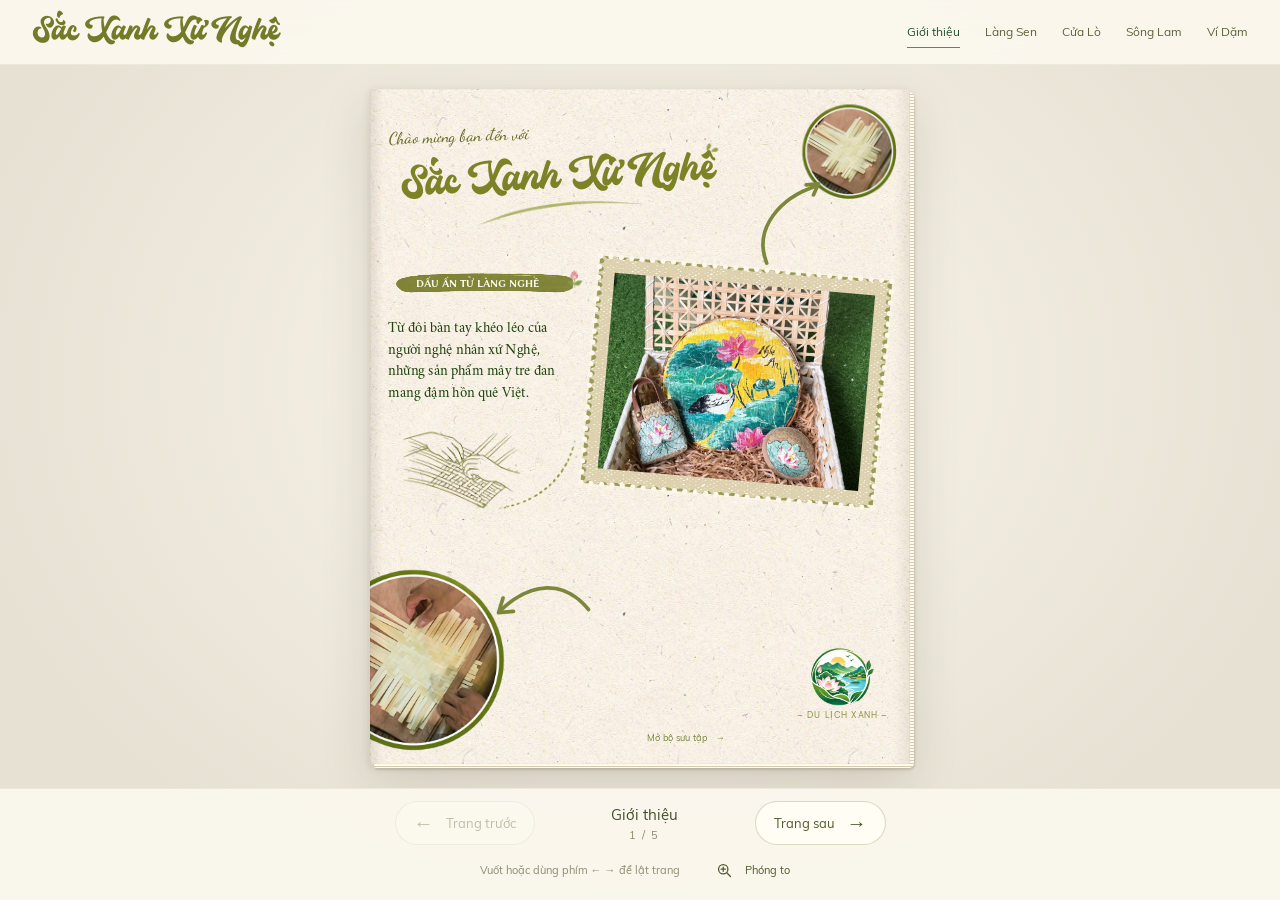
==== index.html @ bc850540 "first commit" ====
<!doctype html>
<html lang="vi">
<head>
  <meta charset="utf-8">
  <meta name="viewport" content="width=device-width, initial-scale=1">
  <meta name="description" content="Sắc Xanh Xứ Nghệ — từ đôi bàn tay người nghệ nhân, những món quà mây tre đan kể chuyện Làng Sen, Cửa Lò, Sông Lam và ví, giặm Nghệ Tĩnh.">
  <meta name="theme-color" content="#fff7e9">
  <title>Sắc Xanh Xứ Nghệ · Du lịch xanh</title>
  <link rel="preload" href="assets/fonts/capitaly-script-regular.woff2" as="font" type="font/woff2" crossorigin>
  <link rel="stylesheet" href="fonts.css">
  <link rel="stylesheet" href="styles.css">
  <link rel="stylesheet" href="book.css">
  <script src="script.js" defer></script>
</head>
<body id="dau-trang">
  <a class="skip-link" href="#noi-dung">Đến nội dung</a>
  <header class="site-header">
    <a class="brand" href="#gioi-thieu">Sắc Xanh Xứ Nghệ</a>
    <nav aria-label="Khám phá bộ sưu tập">
      <a href="#gioi-thieu">Giới thiệu</a>
      <a href="#lang-sen">Làng Sen</a>
      <a href="#cua-lo">Cửa Lò</a>
      <a href="#song-lam">Sông Lam</a>
      <a href="#vi-giam">Ví Dặm</a>
    </nav>
  </header>

  <main id="noi-dung" tabindex="-1" aria-label="Sổ tay Sắc Xanh Xứ Nghệ">
    <div class="book-stage" id="book-stage">
      <div class="book-shell">
        <div class="book-pages">
    <section class="chapter cover" id="gioi-thieu" aria-labelledby="tieu-de">
      <div class="cover-inner">
        <div class="cover-heading">
          <p class="welcome">Chào mừng bạn đến với</p>
          <h1 id="tieu-de">Sắc Xanh Xứ Nghệ<img class="title-leaves" src="assets/canva/MAHaEDpcleM.webp" alt="" aria-hidden="true" ></h1>
          <img class="title-underline" src="assets/canva/MAHaEOuDZXc.webp" alt="" aria-hidden="true" >
        </div>
        <img class="craft-circle craft-top" src="assets/canva/MAHaEHDceh4.webp" alt="Những nan tre được xếp đan thủ công"  >
        <svg class="curve-arrow arrow-top" viewBox="0 0 150 200" aria-hidden="true"><path d="M30 190C-5 114 55 45 128 17" fill="none" stroke="currentColor" stroke-width="8" stroke-linecap="round"/><path d="m107 15 27-4-10 25" fill="none" stroke="currentColor" stroke-width="8" stroke-linecap="round" stroke-linejoin="round"/></svg>
        <div class="cover-body">
          <div class="cover-copy">
            <h2 class="brush-title"><img class="" src="assets/canva/MAHaEA3vwfk.webp" alt="" aria-hidden="true" ><span>Dấu ấn từ làng nghề</span><img class="brush-lotus" src="assets/canva/MAHaEMy5ISM.webp" alt="" aria-hidden="true" ></h2>
            <p>Từ đôi bàn tay khéo léo của người nghệ nhân xứ Nghệ, những sản phẩm mây tre đan mang đậm hồn quê Việt.</p>
            <div class="weaving-drawing">
              <img class="weaving-hands" src="assets/canva/MAHaEOCz07c.webp" alt="" aria-hidden="true" >
              <img class="dotted-curve" src="assets/canva/MAHaEI7VfzY.webp" alt="" aria-hidden="true" >
            </div>
          </div>
          <figure class="cover-product">
            <div class="postage-frame"><img class="hero-photo" src="assets/canva/MAHaEPTW_1Y.webp" width="1600" height="1200" alt="Bộ quà mây tre đan vẽ hoa sen và chim trắng, gồm mẹt tre, túi và móc khóa" fetchpriority="high"></div>
          </figure>
        </div>
        <div class="green-signature"><img class="green-logo" src="assets/canva/MAHZ-qsa4E4.webp" alt="Biểu trưng du lịch xanh với núi, sông và hoa sen"  ><p>– DU LỊCH XANH –</p></div>
        <a class="scroll-cue" href="#lang-sen">Mở bộ sưu tập <span aria-hidden="true">→</span></a>
      </div>
      <img class="craft-circle craft-bottom" src="assets/canva/MAHaEHw48ig.webp" width="800" height="1099" alt="Bàn tay người thợ đang đan nan tre">
      <svg class="curve-arrow arrow-bottom" viewBox="0 0 200 90" aria-hidden="true"><path d="M190 58C142 5 80 10 25 68" fill="none" stroke="currentColor" stroke-width="7" stroke-linecap="round"/><path d="m28 45-7 28 28-4" fill="none" stroke="currentColor" stroke-width="7" stroke-linecap="round" stroke-linejoin="round"/></svg>
    </section>

    <section class="chapter lotus" id="lang-sen" aria-labelledby="lang-sen-title">
      <div class="lotus-inner" id="bo-suu-tap">
        <div class="lotus-paper">
          <header class="lotus-heading">
            <h2 id="lang-sen-title"><span>Làng Sen</span><span>Quê Bác</span></h2>
            <img class="uncle-ho" src="assets/canva/MAHaEYLS-w4.webp" alt="Chân dung Chủ tịch Hồ Chí Minh"  loading="lazy">
          </header>
          <div class="story-copy lotus-copy"><p>Làng Sen Kim Liên với những mái nhà giản dị, hàng tre xanh và ao sen hồng từ lâu đã trở thành hình ảnh thân thuộc của quê hương Nghệ An. Đây không chỉ là quê hương Chủ tịch Hồ Chí Minh mà còn là nơi lưu giữ những giá trị văn hóa và truyền thống tốt đẹp của người Việt.</p>
          <p>Lấy cảm hứng từ vẻ đẹp ấy, bộ sản phẩm Làng Sen Kim Liên thuộc bộ sưu tập “Sắc Xanh Xứ Nghệ” ra đời nhằm đưa hình ảnh quê hương đến gần hơn với du khách. Trên chiếc mẹt tre là khung cảnh ngôi nhà quê bên hồ sen, kết hợp cùng chiếc túi và móc khóa hình nón được trang trí đồng điệu, tạo nên bộ quà lưu niệm mang đậm dấu ấn văn hóa Việt Nam.</p>
          <p>Điểm đặc biệt của sản phẩm là sự kết hợp giữa hình ảnh Làng Sen và chất liệu mây tre đan truyền thống. Những vật liệu gần gũi với thiên nhiên được người thợ khéo léo tạo hình, vừa có giá trị thẩm mỹ, vừa có thể sử dụng hoặc trưng bày trong đời sống hằng ngày.</p>
          <p>Không chỉ là món quà lưu niệm, bộ sản phẩm còn góp phần quảng bá văn hóa địa phương, tôn vinh nghề thủ công truyền thống và khuyến khích du lịch gắn với thiên nhiên. Qua từng đường đan và hình ảnh hoa sen, “Sắc Xanh Xứ Nghệ” mong muốn gửi đến du khách một món quà giản dị nhưng ý nghĩa, giúp lưu giữ những ký ức đẹp về quê Bác và vùng đất Nghệ An thân thương.</p></div>
          <div class="lotus-garden">
            <img loading="lazy" decoding="async" class="lotus-stem" src="assets/canva/MAHYveLmNj0.webp" alt="" aria-hidden="true" >
            <img loading="lazy" decoding="async" class="lotus-grove" src="assets/canva/MAGCLH4V1mw.webp" alt="" aria-hidden="true" >
            <img loading="lazy" decoding="async" class="lotus-bloom" src="assets/canva/MAHYvYTMCqE.webp" alt="" aria-hidden="true" >
            <img class="lotus-product" src="assets/canva/MAHaEpzSka8.webp" alt="Bộ quà Làng Sen Kim Liên với mẹt tre, túi và móc khóa vẽ nhà Bác bên ao sen"  loading="lazy">
          </div>
        </div>
        <img loading="lazy" decoding="async" class="cloud cloud-left" src="assets/canva/MAF5i_Z4UOg.webp" alt="" aria-hidden="true" >
        <img loading="lazy" decoding="async" class="cloud cloud-right" src="assets/canva/MAF5i_Z4UOg.webp" alt="" aria-hidden="true" >
      </div>
    </section>

    <section class="chapter coast" id="cua-lo" aria-labelledby="cua-lo-title">
      <div class="coast-inner">
        <div class="coast-crown" aria-hidden="true">
          <img loading="lazy" decoding="async" class="lotus-hills" src="assets/canva/MAHaEOR0Dnc.webp" alt="" aria-hidden="true" >
          <img loading="lazy" decoding="async" class="coast-tray" src="assets/canva/MAHaEiXzqPc.webp" alt="" aria-hidden="true" >
        </div>
        <div class="coast-paper">
          <div class="coast-aside">
            <h2 id="cua-lo-title">Cửa Lò<br><span>Bến nhớ</span></h2>
            <img class="coast-product" src="assets/canva/MAHaELE6ARw.webp" width="1600" height="1200" alt="Bộ quà Biển Cửa Lò, mẹt tre vẽ biển xanh, thuyền và bờ cát" loading="lazy">
          </div>
          <div class="coast-divider" aria-hidden="true"><img loading="lazy" decoding="async" class="divider-lotus" src="assets/canva/MAHaEOgdceY.webp" alt="" aria-hidden="true" ></div>
          <div class="story-copy coast-copy"><p>Biển Cửa Lò với bãi cát dài, làn nước xanh và những con thuyền vươn khơi là hình ảnh đặc trưng của quê hương Nghệ An. Không chỉ là điểm đến nghỉ dưỡng, nơi đây còn gắn liền với cuộc sống bình dị của người dân miền biển.</p>
          <p>Lấy cảm hứng từ vẻ đẹp ấy, bộ sản phẩm Biển Cửa Lò thuộc bộ sưu tập “Sắc Xanh Xứ Nghệ” tái hiện khung cảnh biển xanh, bờ cát vàng, hàng dừa và những con thuyền nhỏ. Hình ảnh được thể hiện trên mẹt tre, túi mây tre đan và móc khóa hình nón, tạo nên bộ quà lưu niệm mang đậm dấu ấn vùng biển.</p>
          <p>Sản phẩm không chỉ gợi nhớ những kỷ niệm bên biển mà còn gửi gắm thông điệp bảo vệ môi trường, giữ gìn cảnh quan và hạn chế rác thải nhựa. Với chất liệu thủ công gần gũi thiên nhiên, bộ quà tặng mong muốn đưa vẻ đẹp Cửa Lò đến gần hơn với du khách, lưu giữ những ký ức đáng nhớ về biển quê hương.</p></div>
        </div>
        <img loading="lazy" decoding="async" class="coast-ribbon" src="assets/canva/MAHaEErtjIc.webp" alt="" aria-hidden="true" >
        <img loading="lazy" decoding="async" class="coast-lotus-outline" src="assets/canva/MAHaEE1nE3Q.webp" alt="" aria-hidden="true" >
      </div>
    </section>

    <section class="chapter river" id="song-lam" aria-labelledby="song-lam-title">
      <div class="river-inner">
        <div class="drum-pattern" aria-hidden="true"><img loading="lazy" decoding="async" class="" src="assets/canva/MAHYuHoZuBk.webp" alt="" aria-hidden="true" ><img loading="lazy" decoding="async" class="" src="assets/canva/MAHYuO34iAs.webp" alt="" aria-hidden="true" ></div>
        <img loading="lazy" decoding="async" class="bamboo bamboo-left" src="assets/canva/MAHYuIn7LFo.webp" alt="" aria-hidden="true" >
        <img loading="lazy" decoding="async" class="bamboo bamboo-right" src="assets/canva/MAHYuMUtFYo.webp" alt="" aria-hidden="true" >
        <div class="river-content">
          <h2 id="song-lam-title">Dấu ấn Sông Lam</h2>
          <div class="story-copy river-copy"><p>Sông Lam từ lâu đã gắn bó với đời sống người dân xứ Nghệ, bồi đắp phù sa cho ruộng đồng và lưu giữ ký ức của nhiều thế hệ. Dòng sông không chỉ là cảnh quan quen thuộc mà còn tượng trưng cho tình yêu quê hương và những kỷ niệm bình dị.</p>
          <p>Từ cảm hứng ấy, bộ sản phẩm Sông Lam Nghệ An thuộc bộ sưu tập “Sắc Xanh Xứ Nghệ” tái hiện dòng sông giữa núi đồi, ánh hoàng hôn và những con thuyền nhỏ. Hình ảnh được thể hiện trên mẹt tre, túi mây tre đan và móc khóa hình nón, tạo nên bộ quà lưu niệm mang nét đẹp yên bình của quê hương.</p>
          <p>Chất liệu tre và mây được sử dụng trong bộ sản phẩm có nguồn gốc từ làng nghề mây tre đan xã Nghi Thái. Dưới bàn tay người thợ, những nguyên liệu tự nhiên được xử lý, uốn, đan và hoàn thiện thành các sản phẩm mang tính ứng dụng cao. Nghề đan lát tại Nghi Thái không chỉ tạo ra những vật dụng gần gũi mà còn lưu giữ kỹ năng thủ công, nếp sống và giá trị văn hóa của làng quê Nghệ An.</p>
          <p>So với các sản phẩm lưu niệm làm từ nhựa hoặc vật liệu khó phân hủy, mây tre đan có độ bền sử dụng tốt, có thể dùng để đựng đồ, trang trí hoặc làm vật dụng hằng ngày. Qua đó, món quà không chỉ mang giá trị kỷ niệm mà còn khuyến khích việc lựa chọn sản phẩm tự nhiên, sử dụng lâu dài và góp phần hỗ trợ nghề thủ công địa phương.</p>
          <p>Sản phẩm kết hợp chất liệu thủ công truyền thống của Nghi Thái với hình ảnh Sông Lam, giúp du khách lưu giữ những kỷ niệm về Nghệ An theo cách gần gũi và ý nghĩa hơn. Qua đó, “Sắc Xanh Xứ Nghệ” mong muốn lan tỏa tình yêu quê hương, sự trân trọng văn hóa và ý thức gìn giữ cảnh quan thiên nhiên.</p></div>
        </div>
        <div class="river-landscape">
          <img loading="lazy" decoding="async" class="river-scene" src="assets/canva/MAHaEt-h7qM.webp" alt="" aria-hidden="true" >
          <img loading="lazy" decoding="async" class="river-ribbon" src="assets/canva/MAHaEqA81xA.webp" alt="" aria-hidden="true" >
          <img loading="lazy" decoding="async" class="river-lotus-left" src="assets/canva/MAHaEnb2Y_Y.webp" alt="" aria-hidden="true" >
          <img loading="lazy" decoding="async" class="river-lotus-right" src="assets/canva/MAHaEjECM3A.webp" alt="" aria-hidden="true" >
          <img class="river-product" src="assets/canva/MAHaEidQmgQ.webp" alt="Bộ quà Sông Lam với cảnh núi đồi, hoàng hôn và thuyền trên sông"  loading="lazy">
        </div>
      </div>
    </section>

    <section class="chapter folk" id="vi-giam" aria-labelledby="vi-giam-title">
      <div class="folk-inner">
        <img loading="lazy" decoding="async" class="blossom blossom-top" src="assets/canva/MAHaEhp98PA.webp" alt="" aria-hidden="true" >
        <article class="folk-paper">
          <header class="folk-heading">
            <img class="folk-product" src="assets/canva/MAHaEg9PXoU.webp" alt="Bộ quà Ví Dặm xứ Nghệ minh họa đôi trai gái trong trang phục truyền thống"  loading="lazy">
            <h2 id="vi-giam-title">Ví Dặm<br>Tình ca</h2>
            <img loading="lazy" decoding="async" class="music-notes" src="assets/canva/MAEudmx1zPk.webp" alt="" aria-hidden="true" >
          </header>
          <div class="story-copy folk-copy"><p>Dân ca ví, giặm từ lâu đã trở thành một phần không thể thiếu trong đời sống văn hóa của người dân Nghệ An và Hà Tĩnh. Những câu hát mộc mạc chứa đựng tình yêu quê hương, tình cảm gia đình và tâm hồn chân thành của con người xứ Nghệ. Năm 2014, dân ca ví, giặm Nghệ Tĩnh được UNESCO ghi danh là Di sản văn hóa phi vật thể đại diện của nhân loại.</p>
          <p>Lấy cảm hứng từ di sản ấy, bộ sản phẩm Ví, giặm Nghệ Tĩnh thuộc bộ sưu tập “Sắc Xanh Xứ Nghệ” khắc họa hình ảnh đôi trai gái trong trang phục truyền thống, kết hợp cùng nốt nhạc và khung cảnh quê hương trên mẹt tre, túi mây tre đan và móc khóa hình nón.</p>
          <p>Các sản phẩm được làm từ tre và mây tự nhiên có nguồn gốc từ làng nghề mây tre đan xã Nghi Thái. Tại làng nghề, người thợ sử dụng những kỹ thuật truyền thống để chẻ, vót, phơi, uốn và đan nguyên liệu thành các sản phẩm thủ công. Mỗi sản phẩm là kết quả của sự khéo léo, kiên trì và kinh nghiệm được gìn giữ qua thời gian.</p>
          <p>Việc kết hợp hình ảnh dân ca ví, giặm với sản phẩm mây tre đan Nghi Thái tạo nên sự gặp gỡ giữa hai giá trị văn hóa của Nghệ An: di sản nghệ thuật dân gian và nghề thủ công truyền thống. Nếu lời ca được lưu truyền qua giọng hát, thì kỹ nghệ đan lát được tiếp nối qua đôi bàn tay người thợ.</p>
          <p>Sản phẩm là sự kết hợp giữa giá trị văn hóa và nghề thủ công truyền thống, góp phần đưa dân ca ví, giặm đến gần hơn với du khách, đặc biệt là thế hệ trẻ. Qua từng đường đan và hình ảnh, “Sắc Xanh Xứ Nghệ” mong muốn lưu giữ lời ca quê hương, khơi gợi niềm tự hào văn hóa và lan tỏa những giá trị di sản qua những món quà giản dị, thân thiện với môi trường.</p></div>
          <div class="music-staff" aria-hidden="true"><img loading="lazy" decoding="async" src="assets/canva/MAEBYEU7kVw.webp" alt=""></div>
        </article>
        <img loading="lazy" decoding="async" class="blossom blossom-bottom" src="assets/canva/MAHaEomOD2Q.webp" alt="" aria-hidden="true" >
      </div>
      <footer class="site-footer"><a href="#gioi-thieu">Sắc Xanh Xứ Nghệ</a><a href="#dau-trang">Về đầu trang ↑</a></footer>
    </section>
        </div>
      </div>
    </div>
  </main>
  <footer class="book-toolbar" hidden>
    <div class="book-pagination">
      <button class="turn-button" id="previous-page" type="button" aria-label="Trang trước"><span aria-hidden="true">←</span><span class="button-label">Trang trước</span></button>
      <div class="page-status" role="status" aria-live="polite" aria-atomic="true"><span id="page-title">Giới thiệu</span><span id="page-number">1 / 5</span></div>
      <button class="turn-button" id="next-page" type="button" aria-label="Trang sau"><span class="button-label">Trang sau</span><span aria-hidden="true">→</span></button>
    </div>
    <div class="book-tools">
      <span class="turn-hint">Vuốt hoặc dùng phím ← → để lật trang</span>
      <button class="zoom-button" id="zoom-page" type="button" aria-pressed="false"><svg width="17" height="17" viewBox="0 0 20 20" fill="none" aria-hidden="true"><circle cx="8.5" cy="8.5" r="5.5" stroke="currentColor" stroke-width="1.5"/><path d="m13 13 4 4M6 8.5h5M8.5 6v5" stroke="currentColor" stroke-width="1.5" stroke-linecap="round"/></svg><span>Phóng to</span></button>
    </div>
  </footer>
</body>
</html>
---- fonts.css ----
@font-face{font-family:"Capitaly Script";src:url("assets/fonts/capitaly-script-regular.woff2");font-style:normal;font-weight:400;font-display:swap;}
@font-face{font-family:"Dancing Script";src:url("assets/fonts/dancing-script-regular.woff2");font-style:normal;font-weight:400;font-display:swap;}
@font-face{font-family:"Crimson Roman";src:url("assets/fonts/crimson-roman-regular.woff2");font-style:normal;font-weight:400;font-display:swap;}
@font-face{font-family:"Linux Biolinum";src:url("assets/fonts/linux-biolinum-regular.woff2");font-style:normal;font-weight:400;font-display:swap;}
@font-face{font-family:"Linux Biolinum";src:url("assets/fonts/linux-biolinum-bold.woff2");font-style:normal;font-weight:700;font-display:swap;}
@font-face{font-family:"TAN Astoria";src:url("assets/fonts/tan-astoria-regular.woff2");font-style:normal;font-weight:400;font-display:swap;}
@font-face{font-family:"Muli";src:url("assets/fonts/muli-regular.woff2");font-style:normal;font-weight:400;font-display:swap;}
@font-face{font-family:"TT Ramillas";src:url("assets/fonts/tt-ramillas-regular.woff2");font-style:normal;font-weight:400;font-display:swap;}
@font-face{font-family:"Lato";src:url("assets/fonts/lato-regular.woff2");font-style:normal;font-weight:400;font-display:swap;}
@font-face{font-family:"Aloevera";src:url("assets/fonts/1ftv-aloevera-regular.ttf");font-style:normal;font-weight:400;font-display:swap;}
@font-face{font-family:"Keong";src:url("assets/fonts/1ftv-keong-italics.ttf");font-style:normal;font-weight:400;font-display:swap;}
@font-face{font-family:"DM Sans";src:url("assets/fonts/dm-sans-regular.woff2");font-style:normal;font-weight:400;font-display:swap;}
---- styles.css ----
:root {
  --cream: #fff7e9;
  --olive: #7c8327;
  --ink: #2e4467;
  color-scheme: light;
  color: var(--ink);
  background: var(--cream);
  font-family: "Muli", Arial, sans-serif;
  font-synthesis: none;
}
*, *::before, *::after { box-sizing: border-box; }
body, h1, h2, p, figure { margin: 0; }
img { display: block; max-width: 100%; height: auto; }
a { color: inherit; text-underline-offset: 5px; }
a:focus-visible { outline: 2px solid #8b642e; outline-offset: 6px; }
.skip-link { position: fixed; top: 10px; left: 10px; z-index: 100; padding: 12px 18px; background: white; transform: translateY(-200%); }
.skip-link:focus { transform: none; }
.site-header { position: sticky; top: 0; z-index: 20; display: flex; align-items: center; justify-content: space-between; gap: 30px; min-height: 66px; padding: 12px max(24px, calc((100% - 1120px) / 2)); background: #fff7e9e8; backdrop-filter: blur(12px); border-bottom: 1px solid #82844e20; }
.brand { font: 30px/1.2 "Capitaly Script", cursive; text-decoration: none; color: #737b28; white-space: nowrap; }
.site-header nav { display: flex; gap: 26px; }
.site-header nav a { padding: 8px 0; font-size: 13px; text-decoration: none; white-space: nowrap; color: #5a6138; border-bottom: 1px solid transparent; transition: border-color .2s, color .2s; }
.site-header nav a:hover, .site-header nav a[aria-current] { color: #244f30; border-bottom-color: #7c8327; }
.chapter { position: relative; isolation: isolate; overflow: hidden; scroll-margin-top: 64px; }
.story-copy { font-size: 17px; line-height: 1.65; letter-spacing: -.02em; }
.story-copy p + p { margin-top: 1.25em; }
.cover { background: #fff7e9 url("assets/canva/paper-texture.webp") center / 800px auto repeat; color: #1d410f; }
.cover-inner { position: relative; width: min(1120px, 100%); min-height: 1030px; padding: 65px 38px 100px; margin: auto; }
.cover-heading { position: relative; width: 76%; z-index: 2; }
.welcome { color: #63691c; font: 35px/1.4 "Dancing Script", cursive; transform: rotate(-2deg); }
h1 { position: relative; width: fit-content; margin: 18px 0 0 25px; color: #7c8327; font: 400 clamp(45px, 6.5vw, 79px)/1.3 "Capitaly Script", cursive; transform: rotate(-3deg); white-space: nowrap; }
.title-leaves { position: absolute; width: 40px; top: -12px; right: -20px; }
.title-underline { width: 355px; margin: -4px 0 0 180px; }
.craft-circle { position: absolute; z-index: 2; }
.craft-top { width: 200px; top: 28px; right: 25px; }
.curve-arrow { position: absolute; color: #7d873c; pointer-events: none; }
.arrow-top { top: 183px; right: 175px; width: 150px; height: 190px; z-index: 3; transform: rotate(3deg); }
.cover-body { position: relative; display: grid; grid-template-columns: 40% 60%; align-items: start; margin-top: 48px; }
.cover-copy { padding: 20px 35px 0 0; }
.brush-title { position: relative; display: grid; align-items: center; width: 100%; height: 60px; margin-bottom: 42px; }
.brush-title > img:first-child { position: absolute; inset: 0; width: 100%; height: 100%; }
.brush-title span { z-index: 1; text-align: center; padding-right: 12px; font: 700 22px/1.2 "Linux Biolinum", Georgia, serif; text-transform: uppercase; color: #fffdf1; white-space: nowrap; }
.brush-title .brush-lotus { position: absolute; width: 35px; right: -24px; top: -6px; }
.cover-copy > p { max-width: 31ch; font: 26px/1.4 "Crimson Roman", Georgia, serif; }
.weaving-drawing { position: relative; margin: 35px 15px 0; }
.weaving-hands { width: 260px; }
.dotted-curve { position: absolute; width: 165px; right: -25px; bottom: 0; }
.cover-product { padding: 18px 18px 0 0; }
.postage-frame { position: relative; width: 100%; padding: 33px; background: #979d57 url("assets/canva/MAEqhRuIdJ8.webp") center / 100% 100%; transform: rotate(5deg); }
.postage-frame::before { content: ""; position: absolute; inset: -5px; border: 11px dotted #fff7e9; pointer-events: none; }
.hero-photo { width: 100%; height: auto; object-fit: contain; }
/* This Canva cutout is already trimmed on the left; anchor that edge to the page. */
.craft-bottom { width: 225px; bottom: 5px; left: 0; }
.arrow-bottom { width: 220px; height: 100px; bottom: 215px; left: 170px; transform: rotate(3deg); }
.green-signature { position: relative; width: fit-content; margin: 48px 20px 0 auto; text-align: center; color: #8b9345; }
.green-logo { width: 130px; margin: auto; }
.green-signature p { margin-top: 9px; font: 18px/1.3 "DM Sans", sans-serif; letter-spacing: .12em; }
.scroll-cue { position: absolute; left: 50%; bottom: 30px; padding: 10px 15px; text-decoration: none; font-size: 24px; color: #798342; }

/* The original brown stamp, lotus illustrations and clouds share the landscape. */
.lotus { background: linear-gradient(#fff7e9 0, #ad813b 80px, #895015 170px, #895015 calc(100% - 100px), #e7d9b3 100%); padding-top: 90px; }
.lotus-inner { position: relative; width: min(1120px, 100%); margin: auto; padding: 10px 55px 120px; scroll-margin-top: 75px; }
.lotus-paper { position: relative; background: #fff8e7; padding: 45px 52px 0; }
.lotus-paper::before { content: ""; position: absolute; inset: -1px; pointer-events: none; background:
  radial-gradient(circle at 50% 0, #895015 11px, transparent 12px) 0 0 / 42px 24px repeat-x,
  radial-gradient(circle at 50% 100%, #895015 11px, transparent 12px) 0 100% / 42px 24px repeat-x,
  radial-gradient(circle at 0 50%, #895015 11px, transparent 12px) 0 0 / 24px 42px repeat-y,
  radial-gradient(circle at 100% 50%, #895015 11px, transparent 12px) 100% 0 / 24px 42px repeat-y; }
.lotus-heading { position: relative; display: flex; align-items: center; min-height: 245px; padding: 10px 0 25px; }
.lotus-heading h2 { width: 72%; color: #004653; font: 400 85px/1.08 "TAN Astoria", Georgia, serif; text-transform: uppercase; }
.lotus-heading h2 span { display: block; }
.lotus-heading h2 span:last-child { margin-left: 23%; }
.uncle-ho { position: absolute; right: -5px; top: -10px; height: 245px; width: auto; }
.lotus-copy { position: relative; z-index: 2; color: #2e4467; }
.lotus-garden { position: relative; min-height: 355px; margin-inline: -40px; }
.lotus-product { position: absolute; z-index: 2; width: 425px; right: -20px; bottom: 5px; }
.lotus-grove { position: absolute; z-index: 1; width: 330px; bottom: -40px; left: 5px; }
.lotus-stem { position: absolute; width: 120px; bottom: 15px; left: -22px; z-index: 2; }
.lotus-bloom { position: absolute; width: 225px; bottom: -25px; left: 280px; z-index: 3; }
.cloud { position: absolute; z-index: 4; bottom: -80px; width: 640px; pointer-events: none; }
.cloud-left { left: -80px; }.cloud-right { right: -170px; transform: scaleX(-1); bottom: -95px; }

/* Real water photograph and the original cream paper composition. */
.coast { background: #bde1e0 url("assets/canva/MAHaEPf7_WY.webp") center / cover; padding-top: 50px; }
.coast::before { content: ""; position: absolute; left: 0; right: 0; top: 0; height: 120px; z-index: -1; background: linear-gradient(#e7d9b3, transparent); }
.coast-inner { position: relative; width: min(1120px, 100%); margin: auto; padding: 0 32px 110px; }
.coast-crown { position: relative; height: 230px; z-index: 2; }
.lotus-hills { position: absolute; width: 670px; bottom: -35px; right: 0; }
.coast-tray { position: absolute; width: 340px; right: 35px; bottom: -65px; transform: rotate(-4deg); }
.coast-paper { position: relative; display: grid; grid-template-columns: 40% 24px 1fr; gap: 25px; padding: 95px 55px 80px; background: url("assets/canva/MAHaEKNGar4.webp") center / 100% 100% no-repeat; }
.coast-aside h2 { margin: 0 0 36px; color: #1d4a0d; font: 400 69px/1.2 "TT Ramillas", Georgia, serif; text-transform: uppercase; white-space: nowrap; }
.coast-aside h2 span { display: inline-block; margin-top: 16px; font-size: .88em; }
.coast-product { width: 100%; height: auto; object-fit: contain; }
.coast-divider { position: relative; width: 2px; background: #8da270; margin: 2px auto 10px; }
.divider-lotus { position: absolute; width: 52px; max-width: none; left: 50%; top: 37%; transform: translate(-50%,-50%); }
.coast-copy { color: #1d4a0d; font: 18px/1.5 "Lato", Arial, sans-serif; }
.coast-copy p + p { margin-top: 1.6em; }
.coast-ribbon { position: absolute; width: 65%; bottom: 4px; left: -40px; }
.coast-lotus-outline { position: absolute; width: 125px; bottom: -5px; right: 18%; }

/* Đông Sơn drum, Vietnamese display face and the original river scene. */
.river { padding-top: 90px; background: #fae7c6; }
.river::before { content: ""; position: absolute; z-index: 0; inset: 0 0 auto; height: 150px; background: linear-gradient(#c4e2db, #fae7c6); }
.river-inner { position: relative; isolation: isolate; width: min(1120px, 100%); margin: auto; padding: 48px 75px 0; }
.river-inner::before, .river-inner::after { content: ""; position: absolute; z-index: -1; inset: 18px 34px 28px; border: 3px solid #c1a66e6b; pointer-events: none; }
.river-inner::after { inset: 35px 51px 45px; border-width: 2px; }
.drum-pattern { position: absolute; z-index: -2; inset: -50px 0 0; display: flex; opacity: .22; overflow: hidden; }
.drum-pattern img { width: 50%; height: 100%; object-fit: cover; object-position: right center; }
.drum-pattern img:last-child { transform: scaleX(-1); }
.bamboo { position: absolute; z-index: -1; opacity: .75; width: 365px; pointer-events: none; }
.bamboo-left { left: -140px; top: -35px; }.bamboo-right { right: -170px; top: 42%; transform: rotate(180deg); }
.river-content h2 { margin: 0 0 32px; color: #b86124; font: 400 clamp(45px, 5.3vw, 72px)/1.35 "Aloevera", Georgia, serif; text-transform: uppercase; text-align: center; letter-spacing: -.075em; -webkit-text-stroke: 5px white; paint-order: stroke fill; }
.river-copy { color: #2e4467; }
.river-landscape { position: relative; min-height: 365px; margin: 18px -75px 0; }
.river-scene { position: absolute; width: 100%; bottom: 10px; right: -30px; }
.river-product { position: absolute; z-index: 3; width: 430px; bottom: 25px; left: 90px; }
.river-lotus-left { position: absolute; z-index: 2; width: 200px; left: -10px; bottom: 0; }
.river-lotus-right { position: absolute; z-index: 4; width: 320px; right: -20px; bottom: 0; }
.river-ribbon { position: absolute; width: 100%; bottom: 0; left: 0; z-index: 1; }

/* Original green texture, pink blossom branches, music and torn paper. */
.folk { background: #779a47 url("assets/canva/MADQtiq_w6Y.webp") center / cover; padding-top: 90px; }
.folk::before { content: ""; position: absolute; top: 0; left: 0; right: 0; height: 150px; z-index: -1; background: linear-gradient(#c4d2a0, transparent); }
.folk-inner { position: relative; width: min(1120px,100%); margin: auto; padding: 20px 90px 100px; }
.folk-paper { position: relative; padding: 40px 50px 75px; background: url("assets/canva/MAHXWMHXiTc.webp") center / 100% 100% no-repeat; }
.folk-heading { display: grid; grid-template-columns: 52% 48%; align-items: center; gap: 5px; position: relative; margin: 0 0 30px; padding-inline: 10px; }
.folk-product { position: relative; width: 100%; }
.folk-heading h2 { position: relative; color: #1d4a0d; font: 400 68px/1.2 "Keong", cursive; text-align: center; text-transform: uppercase; padding-top: 25px; }
.music-notes { position: absolute; width: 100px; top: -8px; right: -25px; }
.folk-copy { font-size: 16px; line-height: 1.65; color: #214c3d; }
.music-staff { position: relative; width: 470px; aspect-ratio: 3; overflow: hidden; margin: 30px 0 0 -65px; filter: invert(1); mix-blend-mode: multiply; }
.music-staff img { position: absolute; width: 300%; max-width: none; top: -100%; left: 0; }
.blossom { position: absolute; z-index: 3; pointer-events: none; }
.blossom-top { width: 320px; top: -15px; left: -25px; }
.blossom-bottom { width: 380px; bottom: 40px; right: -20px; transform: rotate(180deg); }
.site-footer { position: relative; display: flex; justify-content: space-between; align-items: center; gap: 24px; width: min(100% - 48px, 940px); margin: auto; padding: 0 0 30px; color: #fff8e4; }
.site-footer > a:first-child { font: 29px/1.3 "Capitaly Script", cursive; text-decoration: none; }
.site-footer > a:last-child { font-size: 12px; text-decoration: none; }
/* Responsive reading fallback; the fixed book canvas is styled in book.css. */
@media (max-width: 1050px) {
  body:not(.book-mode) .cover-inner { padding-inline: 30px; min-height: 900px; }
  body:not(.book-mode) .cover-heading { width: 78%; }body:not(.book-mode) .welcome { font-size: 30px; }body:not(.book-mode) h1 { margin-left: 0; font-size: 67px; }
  body:not(.book-mode) .title-underline { width: 300px; margin-left: 120px; }body:not(.book-mode) .craft-top { width: 155px; }
  body:not(.book-mode) .arrow-top { width: 120px; right: 135px; top: 145px; }
  body:not(.book-mode) .cover-copy { padding-right: 28px; }body:not(.book-mode) .brush-title span { font-size: 18px; }body:not(.book-mode) .brush-title { height: 52px; margin-bottom: 28px; }
  body:not(.book-mode) .cover-copy > p { font-size: 23px; }body:not(.book-mode) .postage-frame { padding: 25px; }
  body:not(.book-mode) .craft-bottom { width: 200px; }body:not(.book-mode) .arrow-bottom { bottom: 160px; left: 130px; width: 180px; }
  body:not(.book-mode) .green-signature { margin-top: 35px; }body:not(.book-mode) .green-logo { width: 105px; }
  body:not(.book-mode) .lotus-inner { padding-inline: 40px; }body:not(.book-mode) .lotus-paper { padding-inline: 40px; }
  body:not(.book-mode) .lotus-heading { min-height: 215px; }body:not(.book-mode) .lotus-heading h2 { font-size: 72px; }body:not(.book-mode) .uncle-ho { height: 215px; }
  body:not(.book-mode) .lotus-garden { min-height: 310px; }body:not(.book-mode) .lotus-product { width: 380px; }body:not(.book-mode) .lotus-grove { width: 290px; }body:not(.book-mode) .lotus-bloom { left: 220px; }
  body:not(.book-mode) .coast-inner { padding-inline: 25px; }body:not(.book-mode) .coast-paper { gap: 20px; padding-inline: 40px; grid-template-columns: 39% 15px 1fr; }
  body:not(.book-mode) .coast-aside h2 { font-size: 59px; }body:not(.book-mode) .coast-copy { font-size: 17px; }body:not(.book-mode) .coast-crown { height: 210px; }body:not(.book-mode) .coast-tray { width: 300px; }
  body:not(.book-mode) .river-inner { padding-inline: 65px; }body:not(.book-mode) .river-landscape { margin-inline: -65px; }body:not(.book-mode) .river-product { width: 390px; left: 70px; }
  body:not(.book-mode) .folk-inner { padding-inline: 65px; }body:not(.book-mode) .folk-paper { padding-inline: 40px; }body:not(.book-mode) .folk-heading h2 { font-size: 60px; }
}
@media (max-width: 700px) {
  body:not(.book-mode) .site-header { min-height: 70px; padding: 7px 16px; gap: 3px; flex-direction: column; }
  body:not(.book-mode) .brand { font-size: 23px; }body:not(.book-mode) .site-header nav { gap: 24px; }body:not(.book-mode) .site-header nav a { font-size: 11px; padding-block: 4px; }
  body:not(.book-mode) .chapter { scroll-margin-top: 75px; }body:not(.book-mode) .story-copy { font-size: 16px; line-height: 1.7; }
  body:not(.book-mode) .cover-inner { min-height: 0; padding: 35px 24px 100px; }
  body:not(.book-mode) .cover-heading { width: 80%; }body:not(.book-mode) .welcome { font-size: 24px; }body:not(.book-mode) h1 { font-size: clamp(35px, 7.8vw, 54px); margin: 10px 0 0; }
  body:not(.book-mode) .title-leaves { width: 25px; top: -10px; right: -15px; }body:not(.book-mode) .title-underline { width: 55%; margin: 1px 0 0 25%; }
  body:not(.book-mode) .craft-top { width: 95px; top: 22px; right: 9px; }
  body:not(.book-mode) .arrow-top { width: 80px; height: 120px; right: 70px; top: 105px; }
  body:not(.book-mode) .cover-body { grid-template-columns: 42% 58%; margin-top: 35px; }
  body:not(.book-mode) .cover-copy { padding: 7px 16px 0 0; }body:not(.book-mode) .brush-title { height: 37px; margin-bottom: 25px; }
  body:not(.book-mode) .brush-title span { font-size: 12px; white-space: normal; padding: 0 6px; }body:not(.book-mode) .brush-title .brush-lotus { width: 23px; right: -13px; top: -4px; }
  body:not(.book-mode) .cover-copy > p { font-size: 19px; line-height: 1.35; }
  body:not(.book-mode) .weaving-drawing { margin: 28px -5px 0; }body:not(.book-mode) .weaving-hands { width: 100%; }body:not(.book-mode) .dotted-curve { width: 70%; right: -24px; bottom: -6px; }
  body:not(.book-mode) .cover-product { padding: 10px 0 0; margin-right: -5px; }
  body:not(.book-mode) .postage-frame { padding: 16px; transform: rotate(5deg); }body:not(.book-mode) .postage-frame::before { inset: -4px; border-width: 7px; }
  body:not(.book-mode) .craft-bottom { width: 150px; bottom: 2px; }
  body:not(.book-mode) .arrow-bottom { bottom: 125px; left: 100px; width: 120px; height: 65px; }
  body:not(.book-mode) .green-signature { margin: 33px -5px 0 auto; }body:not(.book-mode) .green-logo { width: 80px; }body:not(.book-mode) .green-signature p { font-size: 11px; }
  body:not(.book-mode) .scroll-cue { bottom: 20px; font-size: 22px; }
  body:not(.book-mode) .lotus { padding-top: 55px; }body:not(.book-mode) .lotus-inner { padding: 10px 22px 95px; }
  body:not(.book-mode) .lotus-paper { padding: 30px 25px 0; }
  body:not(.book-mode) .lotus-paper::before { background-size: 30px 20px,30px 20px,20px 30px,20px 30px; }
  body:not(.book-mode) .lotus-heading { min-height: 170px; padding: 5px 0 25px; }
  body:not(.book-mode) .lotus-heading h2 { width: 75%; font-size: clamp(43px, 8vw, 59px); line-height: 1.15; }
  body:not(.book-mode) .lotus-heading h2 span:last-child { margin-left: 15%; }
  body:not(.book-mode) .uncle-ho { height: 150px; top: -10px; right: -10px; }
  body:not(.book-mode) .lotus-copy { position: relative; }
  body:not(.book-mode) .lotus-garden { margin-inline: -20px; min-height: 270px; }
  body:not(.book-mode) .lotus-product { width: 62%; right: -5px; bottom: 20px; }
  body:not(.book-mode) .lotus-grove { width: 53%; left: -5px; bottom: -5px; }
  body:not(.book-mode) .lotus-stem { width: 76px; left: -16px; bottom: 20px; }
  body:not(.book-mode) .lotus-bloom { width: 37%; left: 35%; bottom: 5px; }
  body:not(.book-mode) .cloud { width: 420px; max-width: none; bottom: -38px; }body:not(.book-mode) .cloud-left { left: -120px; }body:not(.book-mode) .cloud-right { right: -180px; bottom: -52px; }
  body:not(.book-mode) .coast { padding-top: 40px; }body:not(.book-mode) .coast-inner { padding: 0 14px 80px; }
  body:not(.book-mode) .coast-crown { height: 160px; }body:not(.book-mode) .coast-tray { width: 205px; right: 5px; bottom: -30px; }body:not(.book-mode) .lotus-hills { width: 90%; bottom: -12px; right: -5px; }
  body:not(.book-mode) .coast-paper { grid-template-columns: 1fr; gap: 30px; padding: 48px 30px 55px; }
  body:not(.book-mode) .coast-aside { display: grid; grid-template-columns: 1fr 1fr; gap: 20px; align-items: center; }
  body:not(.book-mode) .coast-aside h2 { font-size: clamp(34px, 7.3vw, 48px); line-height: 1.2; margin: 0; }body:not(.book-mode) .coast-aside h2 span { margin-top: 10px; }
  body:not(.book-mode) .coast-product { width: 100%; }
  body:not(.book-mode) .coast-divider { display: none; }body:not(.book-mode) .coast-copy { font-size: 16px; line-height: 1.6; }body:not(.book-mode) .coast-copy p+p { margin-top: 1.3em; }
  body:not(.book-mode) .coast-ribbon { width: 80%; bottom: 3px; left: -45px; }body:not(.book-mode) .coast-lotus-outline { width: 85px; right: 13%; bottom: 0; }
  body:not(.book-mode) .river { padding-top: 60px; }body:not(.book-mode) .river-inner { padding: 40px 35px 0; }
  body:not(.book-mode) .river-inner::before { inset: 16px 15px 20px; border-width: 2px; }body:not(.book-mode) .river-inner::after { inset: 25px 24px 29px; border-width: 1px; }
  body:not(.book-mode) .river-content h2 { font-size: clamp(34px, 6.9vw, 46px); margin-bottom: 25px; line-height: 1.35; -webkit-text-stroke-width: 3px; letter-spacing: -.075em; }
  body:not(.book-mode) .bamboo { width: 230px; }body:not(.book-mode) .bamboo-left { left: -130px; }body:not(.book-mode) .bamboo-right { right: -130px; }
  body:not(.book-mode) .drum-pattern { opacity: .22; }body:not(.book-mode) .drum-pattern img { object-fit: contain; }
  body:not(.book-mode) .river-landscape { margin-inline: -35px; min-height: 290px; }
  body:not(.book-mode) .river-scene { width: 145%; max-width: none; right: -15px; bottom: 25px; }
  body:not(.book-mode) .river-product { width: 66%; left: 30px; bottom: 25px; }
  body:not(.book-mode) .river-lotus-left { width: 130px; left: -25px; }body:not(.book-mode) .river-lotus-right { width: 160px; right: -30px; }
  body:not(.book-mode) .folk { padding-top: 65px; }body:not(.book-mode) .folk-inner { padding: 15px 30px 75px; }body:not(.book-mode) .folk-paper { padding: 28px 25px 65px; }
  body:not(.book-mode) .folk-heading { padding-inline: 0; gap: 8px; margin-bottom: 28px; }
  body:not(.book-mode) .folk-heading h2 { font-size: clamp(32px, 7.5vw, 48px); padding-top: 18px; line-height: 1.3; }
  body:not(.book-mode) .music-notes { width: 60px; top: -15px; right: -15px; }
  body:not(.book-mode) .folk-copy { font-size: 16px; line-height: 1.7; }
  body:not(.book-mode) .music-staff { width: 80%; margin: 30px 0 0 -30px; }
  body:not(.book-mode) .blossom-top { width: 175px; top: -10px; left: -18px; }body:not(.book-mode) .blossom-bottom { width: 210px; right: -15px; bottom: 40px; }
  body:not(.book-mode) .site-footer { width: calc(100% - 48px); padding-bottom: 25px; }body:not(.book-mode) .site-footer > a:first-child { font-size: 25px; }
}
@media (max-width: 430px) {
  body:not(.book-mode) .site-header { gap: 3px; padding-inline: 12px; }body:not(.book-mode) .brand { font-size: 22px; }body:not(.book-mode) .site-header nav { gap: 24px; }body:not(.book-mode) .site-header nav a { font-size: 11px; }
  body:not(.book-mode) .cover-inner { padding: 32px 16px 100px; }body:not(.book-mode) .welcome { font-size: 21px; }body:not(.book-mode) .craft-top { width: 79px; top: 22px; right: 4px; }
  body:not(.book-mode) .cover-heading { width: 85%; }body:not(.book-mode) h1 { font-size: 32px; }body:not(.book-mode) .title-leaves { width: 20px; right: -12px; }body:not(.book-mode) .arrow-top { right: 60px; top: 90px; width: 70px; height: 110px; }
  body:not(.book-mode) .cover-body { margin-top: 30px; }body:not(.book-mode) .cover-copy { padding-right: 15px; }body:not(.book-mode) .brush-title span { font-size: 10px; white-space: nowrap; }
  body:not(.book-mode) .cover-copy > p { font-size: 18px; }body:not(.book-mode) .postage-frame { padding: 12px; }
  body:not(.book-mode) .weaving-drawing { margin-top: 20px; }body:not(.book-mode) .craft-bottom { width: 125px; }body:not(.book-mode) .arrow-bottom { width: 105px; left: 80px; bottom: 110px; }
  body:not(.book-mode) .lotus-inner { padding-inline: 14px; }body:not(.book-mode) .lotus-paper { padding-inline: 22px; }
  body:not(.book-mode) .lotus-heading { min-height: 148px; }body:not(.book-mode) .lotus-heading h2 { font-size: 39px; }body:not(.book-mode) .uncle-ho { height: 128px; right: -7px; }
  body:not(.book-mode) .lotus-garden { min-height: 220px; }
  body:not(.book-mode) .coast-paper { padding-inline: 24px; }body:not(.book-mode) .coast-aside { gap: 12px; }body:not(.book-mode) .coast-aside h2 { font-size: 31px; }
  body:not(.book-mode) .river-inner { padding-inline: 32px; }body:not(.book-mode) .river-content h2 { font-size: 31px; }body:not(.book-mode) .river-landscape { margin-inline: -32px; min-height: 250px; }
  body:not(.book-mode) .folk-inner { padding-inline: 22px; }body:not(.book-mode) .folk-paper { padding-inline: 22px; }body:not(.book-mode) .folk-heading h2 { font-size: 30px; }body:not(.book-mode) .folk-heading { gap: 6px; }
}
@media (max-width: 350px) {
  body:not(.book-mode) .brand { font-size: 21px; }body:not(.book-mode) .site-header nav { gap: 20px; }body:not(.book-mode) .site-header nav a { font-size: 10px; }
  body:not(.book-mode) h1 { font-size: 27px; }body:not(.book-mode) .cover-copy > p { font-size: 16px; }body:not(.book-mode) .brush-title span { font-size: 8px; }
  body:not(.book-mode) .lotus-heading h2 { font-size: 34px; }body:not(.book-mode) .uncle-ho { height: 115px; }body:not(.book-mode) .river-content h2 { font-size: 27px; }
  body:not(.book-mode) .coast-aside h2 { font-size: 27px; }body:not(.book-mode) .folk-heading h2 { font-size: 26px; }
}
@media (prefers-reduced-motion: no-preference) {
  html { scroll-behavior: smooth; }
  .scroll-cue span { display: block; animation: float-down 2s ease-in-out infinite; }
  @keyframes float-down { 0%,100% { transform: translateY(0); } 50% { transform: translateY(7px); } }
}
@media print {
  .site-header,.scroll-cue,.site-footer,.skip-link { display: none; }
  .chapter { overflow: visible; print-color-adjust: exact; }
  .story-copy { orphans: 3; widows: 3; }
}
---- book.css ----
[hidden] { display: none !important; }
body.book-mode {
  height: 100vh;
  height: 100dvh;
  display: grid;
  grid-template-rows: auto minmax(0, 1fr) auto;
  grid-template-columns: minmax(0, 1fr);
  overflow: hidden;
  background: radial-gradient(ellipse at 50% 42%, #faf6ea 0, #e6e1d3 76%);
}
.book-mode .site-header { position: relative; min-height: 65px; padding: 10px 32px; background: #fbf8eeed; }
.book-mode .site-header nav { gap: 25px; }
.book-mode .site-header nav a { font-size: 12px; }
.book-mode main { min-height: 0; min-width: 0; outline: none; }
.book-mode .book-stage {
  height: 100%;
  width: 100%;
  position: relative;
  min-width: 0;
  display: grid;
  place-items: center;
  padding: 24px 40px;
  touch-action: pan-y pinch-zoom;
  overscroll-behavior: contain;
  overflow: hidden;
}
.book-mode .book-shell {
  position: relative;
  flex: none;
  width: var(--book-width, 448px);
  height: var(--book-height, 560px);
  background: #fff6df;
  border-radius: 2px 5px 5px 2px;
  box-shadow: 0 20px 50px #392d2226, 0 3px 9px #392d2220;
}
.book-mode .book-shell::before {
  content: "";
  position: absolute;
  inset: 3px -4px -4px 4px;
  border-radius: 2px 5px 5px 2px;
  background: repeating-linear-gradient(to bottom, #fff9eb 0 2px, #d6cbb3 2px 3px);
  box-shadow: 1px 2px 2px #503e2229;
}
.book-mode .book-pages {
  position: relative;
  width: 1120px;
  height: 1400px;
  transform: scale(var(--book-scale, .4));
  transform-origin: top left;
  perspective: 2600px;
}
.book-leaf { position: absolute; inset: 0; transform-origin: left center; transform-style: preserve-3d; }
.book-face, .book-page-back { position: absolute; inset: 0; overflow: hidden; backface-visibility: hidden; border-radius: 2px 5px 5px 2px; }
.book-face { background: var(--page-paper, #fff7e9); }
.book-face::after {
  content: "";
  position: absolute;
  z-index: 10;
  inset: 0;
  pointer-events: none;
  background: linear-gradient(90deg, #382c211c, transparent 2.5%, transparent 97%, #5b452016);
  box-shadow: inset 0 0 0 1px #7b694319;
}
.book-page-back {
  transform: rotateY(180deg);
  background: #f4ecd9 url("assets/canva/paper-texture.webp") center / 800px auto;
  box-shadow: inset -25px 0 50px #68513335;
}
.book-page-back::after { content: "Sắc Xanh Xứ Nghệ"; position: absolute; inset: 0; display: grid; place-items: center; color: #7d814627; font: 65px "Capitaly Script", cursive; }
.book-leaf.is-turning { z-index: 3; will-change: transform; }
.book-leaf.is-turning .book-face { box-shadow: 18px 6px 35px #30261940; }
.book-leaf.is-turning .book-page-back { box-shadow: inset -25px 0 50px #68513335, 18px 6px 35px #30261940; }
.book-mode .chapter {
  position: absolute;
  inset: 0 auto auto 0;
  width: 1120px;
  min-height: 1400px;
  margin: 0;
  transform-origin: top left;
}
.book-mode h1 { font-size: 79px; }
.book-mode .story-copy { font-size: 21px; line-height: 1.5; }
.book-mode .cover-inner { min-height: 1400px; }
.book-mode .cover-copy > p { font-size: 30px; line-height: 1.5; }
.book-mode .cover-body { margin-top: 65px; }
.book-mode .craft-bottom { width: 290px; bottom: 18px; }
.book-mode .arrow-bottom { left: 245px; bottom: 290px; }
.book-mode .green-signature { position: absolute; right: 45px; bottom: 90px; margin: 0; }
.book-mode .scroll-cue { bottom: 32px; display: flex; align-items: center; gap: 18px; font: 19px "Muli", sans-serif; }
.book-mode .scroll-cue span { animation: none; }
.book-mode .lotus { padding-top: 20px; background: #895015; }
.book-mode .lotus-inner { padding-bottom: 70px; }
.book-mode .coast { padding-top: 20px; }
.book-mode .coast-crown { height: 285px; }
.book-mode .coast::before, .book-mode .river::before, .book-mode .folk::before { display: none; }
.book-mode .coast-copy { font: 23px/1.45 "Lato", sans-serif; }
.book-mode .river { padding-top: 16px; }
.book-mode .river-content h2 { font-size: 72px; }
.book-mode .folk { padding-top: 15px; }
.book-mode .folk-inner { padding-bottom: 40px; }
.book-mode .folk-heading { grid-template-columns: 48% 52%; margin-bottom: 25px; }
.book-mode .folk-product { max-width: 350px; }
.book-mode .folk-copy { font-size: 20px; line-height: 1.45; }
.book-mode .blossom-bottom { bottom: 5px; right: -10px; width: 330px; }
.book-mode .music-staff { width: 390px; margin-top: 20px; }
.book-mode .site-footer { display: none; }
.book-mode .book-stage.is-zoomed { display: block; overflow: auto; touch-action: pan-x pan-y pinch-zoom; }
.book-toolbar {
  position: relative;
  z-index: 20;
  display: grid;
  justify-items: center;
  gap: 10px;
  padding: 12px 24px max(15px, env(safe-area-inset-bottom));
  background: #fbf8eeef;
  border-top: 1px solid #c8bea444;
}
.book-pagination { display: flex; align-items: center; justify-content: center; gap: 35px; }
.turn-button, .zoom-button {
  font: 13px "Muli", sans-serif;
  cursor: pointer;
  display: inline-flex;
  align-items: center;
  justify-content: center;
  gap: 12px;
  min-height: 44px;
  color: #4f5a2d;
  border: 1px solid #a3aa796b;
  border-radius: 28px;
  background: #fffdf4;
  padding: 10px 18px;
  transition: background .15s, border-color .15s;
}
.turn-button > span[aria-hidden] { font-size: 20px; line-height: 1; }
.turn-button:hover:enabled, .zoom-button:hover { background: #edf0dd; border-color: #7e8855; }
.turn-button:disabled { opacity: .35; cursor: default; }
.turn-button:focus-visible, .zoom-button:focus-visible { outline: 2px solid #7c8327; outline-offset: 3px; }
.page-status { display: grid; justify-items: center; gap: 4px; min-width: 150px; text-align: center; color: #414f2b; }
#page-title { font: 15px "Muli", sans-serif; }
#page-number { color: #8a8b6f; font-size: 11px; letter-spacing: .15em; font-variant-numeric: tabular-nums; }
.book-tools { display: flex; align-items: center; gap: 25px; }
.turn-hint { font-size: 11px; color: #8b8c71; }
.zoom-button { border-color: transparent; padding: 4px 10px; min-height: 30px; font-size: 11px; background: transparent; }
.zoom-button[aria-pressed="true"] { background: #e6ebd5; border-color: #a3aa796b; }
@media (max-width: 700px) {
  .book-mode .site-header { padding: 9px 12px 7px; flex-direction: column; gap: 5px; min-height: 76px; }
  .book-mode .brand { font-size: 24px; }
  .book-mode .site-header nav { justify-content: center; gap: clamp(12px, 3vw, 25px); }
  .book-mode .site-header nav a { font-size: 10px; padding: 4px 0; }
  .book-mode .book-stage { padding: 20px 14px; }
  .book-toolbar { padding: 10px 14px max(12px, env(safe-area-inset-bottom)); gap: 8px; }
  .book-pagination { width: 100%; gap: 15px; }
  .turn-button { min-width: 44px; padding: 9px 13px; }
  .turn-button .button-label { display: none; }
  .page-status { min-width: 150px; }
  #page-title { font-size: 13px; }
  .book-tools { gap: 12px; }
  .turn-hint { font-size: 9px; }
  .zoom-button { font-size: 10px; }
}
@media (max-height: 560px) and (min-width: 701px) {
  .book-mode .site-header { min-height: 47px; padding-block: 5px; }
  .book-mode .brand { font-size: 25px; }
  .book-mode .book-stage { padding-block: 10px; }
  .book-toolbar { padding-block: 5px; }
  .book-tools { display: none; }
}
@media (prefers-reduced-motion: reduce) {
  .turn-button, .zoom-button { transition: none; }
}
@media print {
  body.book-mode { display: block; height: auto; overflow: visible; background: white; }
  .book-mode .site-header, .book-toolbar, .book-shell::before, .book-page-back { display: none !important; }
  .book-mode .book-stage, .book-mode .book-shell, .book-mode .book-pages { display: block; width: 100%; height: auto; padding: 0; transform: none; box-shadow: none; }
  .book-leaf, .book-leaf[hidden] { display: block !important; position: relative; transform: none !important; filter: none; }
  .book-face { position: relative; overflow: visible; }
  .book-face::after { display: none; }
  .book-mode .chapter { position: relative; width: 100%; transform: none !important; min-height: 0; break-after: page; }
}
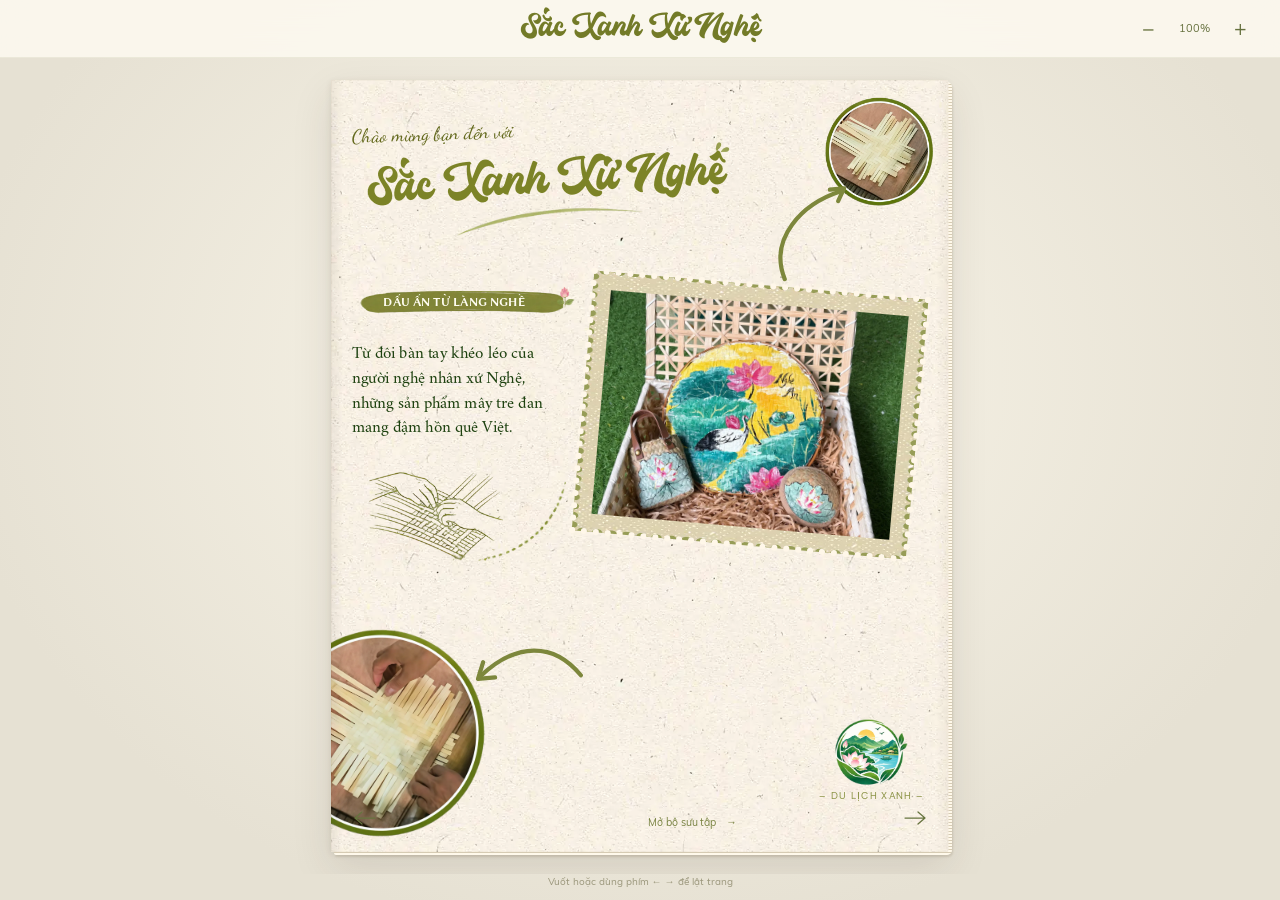
==== commit a2eccdf7: "fix" ====
--- a/index.html
+++ b/index.html
@@ -6,6 +6,7 @@
   <meta name="description" content="Sắc Xanh Xứ Nghệ — từ đôi bàn tay người nghệ nhân, những món quà mây tre đan kể chuyện Làng Sen, Cửa Lò, Sông Lam và ví, giặm Nghệ Tĩnh.">
   <meta name="theme-color" content="#fff7e9">
   <title>Sắc Xanh Xứ Nghệ · Du lịch xanh</title>
+  <script>document.documentElement.classList.add("js");</script>
   <link rel="preload" href="assets/fonts/capitaly-script-regular.woff2" as="font" type="font/woff2" crossorigin>
   <link rel="stylesheet" href="fonts.css">
   <link rel="stylesheet" href="styles.css">
@@ -16,13 +17,11 @@
   <a class="skip-link" href="#noi-dung">Đến nội dung</a>
   <header class="site-header">
     <a class="brand" href="#gioi-thieu">Sắc Xanh Xứ Nghệ</a>
-    <nav aria-label="Khám phá bộ sưu tập">
-      <a href="#gioi-thieu">Giới thiệu</a>
-      <a href="#lang-sen">Làng Sen</a>
-      <a href="#cua-lo">Cửa Lò</a>
-      <a href="#song-lam">Sông Lam</a>
-      <a href="#vi-giam">Ví Dặm</a>
-    </nav>
+    <div class="reader-tools" hidden aria-label="Tỷ lệ hiển thị trang">
+      <button id="zoom-out" type="button" aria-label="Thu nhỏ" title="Thu nhỏ">−</button>
+      <button id="zoom-reset" type="button" aria-label="Vừa trang" title="Vừa trang"><span id="zoom-level">100%</span></button>
+      <button id="zoom-in" type="button" aria-label="Phóng to" title="Phóng to">+</button>
+    </div>
   </header>
 
   <main id="noi-dung" tabindex="-1" aria-label="Sổ tay Sắc Xanh Xứ Nghệ">
@@ -33,28 +32,28 @@
       <div class="cover-inner">
         <div class="cover-heading">
           <p class="welcome">Chào mừng bạn đến với</p>
-          <h1 id="tieu-de">Sắc Xanh Xứ Nghệ<img class="title-leaves" src="assets/canva/MAHaEDpcleM.webp" alt="" aria-hidden="true" ></h1>
-          <img class="title-underline" src="assets/canva/MAHaEOuDZXc.webp" alt="" aria-hidden="true" >
+          <h1 id="tieu-de">Sắc Xanh Xứ Nghệ<img width="315" height="239" decoding="async" loading="lazy" class="title-leaves" src="assets/canva/MAHaEDpcleM.webp" alt="" aria-hidden="true" ></h1>
+          <img width="900" height="145" decoding="async" loading="lazy" class="title-underline" src="assets/canva/MAHaEOuDZXc.webp" alt="" aria-hidden="true" >
         </div>
-        <img class="craft-circle craft-top" src="assets/canva/MAHaEHDceh4.webp" alt="Những nan tre được xếp đan thủ công"  >
+        <img width="800" height="814" decoding="async" loading="lazy" class="craft-circle craft-top" src="assets/canva/MAHaEHDceh4.webp" alt="Những nan tre được xếp đan thủ công"  >
         <svg class="curve-arrow arrow-top" viewBox="0 0 150 200" aria-hidden="true"><path d="M30 190C-5 114 55 45 128 17" fill="none" stroke="currentColor" stroke-width="8" stroke-linecap="round"/><path d="m107 15 27-4-10 25" fill="none" stroke="currentColor" stroke-width="8" stroke-linecap="round" stroke-linejoin="round"/></svg>
         <div class="cover-body">
           <div class="cover-copy">
-            <h2 class="brush-title"><img class="" src="assets/canva/MAHaEA3vwfk.webp" alt="" aria-hidden="true" ><span>Dấu ấn từ làng nghề</span><img class="brush-lotus" src="assets/canva/MAHaEMy5ISM.webp" alt="" aria-hidden="true" ></h2>
+            <h2 class="brush-title"><img width="900" height="254" decoding="async" loading="lazy" class="" src="assets/canva/MAHaEA3vwfk.webp" alt="" aria-hidden="true" ><span>Dấu ấn từ làng nghề</span><img width="315" height="479" decoding="async" loading="lazy" class="brush-lotus" src="assets/canva/MAHaEMy5ISM.webp" alt="" aria-hidden="true" ></h2>
             <p>Từ đôi bàn tay khéo léo của người nghệ nhân xứ Nghệ, những sản phẩm mây tre đan mang đậm hồn quê Việt.</p>
             <div class="weaving-drawing">
-              <img class="weaving-hands" src="assets/canva/MAHaEOCz07c.webp" alt="" aria-hidden="true" >
-              <img class="dotted-curve" src="assets/canva/MAHaEI7VfzY.webp" alt="" aria-hidden="true" >
+              <img width="900" height="653" decoding="async" loading="lazy" class="weaving-hands" src="assets/canva/MAHaEOCz07c.webp" alt="" aria-hidden="true" >
+              <img width="785" height="797" decoding="async" loading="lazy" class="dotted-curve" src="assets/canva/MAHaEI7VfzY.webp" alt="" aria-hidden="true" >
             </div>
           </div>
           <figure class="cover-product">
-            <div class="postage-frame"><img class="hero-photo" src="assets/canva/MAHaEPTW_1Y.webp" width="1600" height="1200" alt="Bộ quà mây tre đan vẽ hoa sen và chim trắng, gồm mẹt tre, túi và móc khóa" fetchpriority="high"></div>
+            <div class="postage-frame"><img width="1280" height="960" decoding="async" loading="lazy" class="hero-photo" src="assets/canva/MAHaEPTW_1Y.webp" alt="Bộ quà mây tre đan vẽ hoa sen và chim trắng, gồm mẹt tre, túi và móc khóa" fetchpriority="high"></div>
           </figure>
         </div>
-        <div class="green-signature"><img class="green-logo" src="assets/canva/MAHZ-qsa4E4.webp" alt="Biểu trưng du lịch xanh với núi, sông và hoa sen"  ><p>– DU LỊCH XANH –</p></div>
+        <div class="green-signature"><img width="831" height="753" decoding="async" loading="lazy" class="green-logo" src="assets/canva/MAHZ-qsa4E4.webp" alt="Biểu trưng du lịch xanh với núi, sông và hoa sen"  ><p>– DU LỊCH XANH –</p></div>
         <a class="scroll-cue" href="#lang-sen">Mở bộ sưu tập <span aria-hidden="true">→</span></a>
       </div>
-      <img class="craft-circle craft-bottom" src="assets/canva/MAHaEHw48ig.webp" width="800" height="1099" alt="Bàn tay người thợ đang đan nan tre">
+      <img width="800" height="1099" decoding="async" loading="lazy" class="craft-circle craft-bottom" src="assets/canva/MAHaEHw48ig.webp" alt="Bàn tay người thợ đang đan nan tre">
       <svg class="curve-arrow arrow-bottom" viewBox="0 0 200 90" aria-hidden="true"><path d="M190 58C142 5 80 10 25 68" fill="none" stroke="currentColor" stroke-width="7" stroke-linecap="round"/><path d="m28 45-7 28 28-4" fill="none" stroke="currentColor" stroke-width="7" stroke-linecap="round" stroke-linejoin="round"/></svg>
     </section>
 
@@ -63,50 +62,50 @@
         <div class="lotus-paper">
           <header class="lotus-heading">
             <h2 id="lang-sen-title"><span>Làng Sen</span><span>Quê Bác</span></h2>
-            <img class="uncle-ho" src="assets/canva/MAHaEYLS-w4.webp" alt="Chân dung Chủ tịch Hồ Chí Minh"  loading="lazy">
+            <img width="300" height="398" decoding="async" class="uncle-ho" src="assets/canva/MAHaEYLS-w4.webp" alt="Chân dung Chủ tịch Hồ Chí Minh"  loading="lazy">
           </header>
           <div class="story-copy lotus-copy"><p>Làng Sen Kim Liên với những mái nhà giản dị, hàng tre xanh và ao sen hồng từ lâu đã trở thành hình ảnh thân thuộc của quê hương Nghệ An. Đây không chỉ là quê hương Chủ tịch Hồ Chí Minh mà còn là nơi lưu giữ những giá trị văn hóa và truyền thống tốt đẹp của người Việt.</p>
           <p>Lấy cảm hứng từ vẻ đẹp ấy, bộ sản phẩm Làng Sen Kim Liên thuộc bộ sưu tập “Sắc Xanh Xứ Nghệ” ra đời nhằm đưa hình ảnh quê hương đến gần hơn với du khách. Trên chiếc mẹt tre là khung cảnh ngôi nhà quê bên hồ sen, kết hợp cùng chiếc túi và móc khóa hình nón được trang trí đồng điệu, tạo nên bộ quà lưu niệm mang đậm dấu ấn văn hóa Việt Nam.</p>
           <p>Điểm đặc biệt của sản phẩm là sự kết hợp giữa hình ảnh Làng Sen và chất liệu mây tre đan truyền thống. Những vật liệu gần gũi với thiên nhiên được người thợ khéo léo tạo hình, vừa có giá trị thẩm mỹ, vừa có thể sử dụng hoặc trưng bày trong đời sống hằng ngày.</p>
           <p>Không chỉ là món quà lưu niệm, bộ sản phẩm còn góp phần quảng bá văn hóa địa phương, tôn vinh nghề thủ công truyền thống và khuyến khích du lịch gắn với thiên nhiên. Qua từng đường đan và hình ảnh hoa sen, “Sắc Xanh Xứ Nghệ” mong muốn gửi đến du khách một món quà giản dị nhưng ý nghĩa, giúp lưu giữ những ký ức đẹp về quê Bác và vùng đất Nghệ An thân thương.</p></div>
           <div class="lotus-garden">
-            <img loading="lazy" decoding="async" class="lotus-stem" src="assets/canva/MAHYveLmNj0.webp" alt="" aria-hidden="true" >
-            <img loading="lazy" decoding="async" class="lotus-grove" src="assets/canva/MAGCLH4V1mw.webp" alt="" aria-hidden="true" >
-            <img loading="lazy" decoding="async" class="lotus-bloom" src="assets/canva/MAHYvYTMCqE.webp" alt="" aria-hidden="true" >
-            <img class="lotus-product" src="assets/canva/MAHaEpzSka8.webp" alt="Bộ quà Làng Sen Kim Liên với mẹt tre, túi và móc khóa vẽ nhà Bác bên ao sen"  loading="lazy">
+            <img width="900" height="1328" loading="lazy" decoding="async" class="lotus-stem" src="assets/canva/MAHYveLmNj0.webp" alt="" aria-hidden="true" >
+            <img width="900" height="1116" loading="lazy" decoding="async" class="lotus-grove" src="assets/canva/MAGCLH4V1mw.webp" alt="" aria-hidden="true" >
+            <img width="900" height="530" loading="lazy" decoding="async" class="lotus-bloom" src="assets/canva/MAHYvYTMCqE.webp" alt="" aria-hidden="true" >
+            <img width="1280" height="983" decoding="async" class="lotus-product" src="assets/canva/MAHaEpzSka8.webp" alt="Bộ quà Làng Sen Kim Liên với mẹt tre, túi và móc khóa vẽ nhà Bác bên ao sen"  loading="lazy">
           </div>
         </div>
-        <img loading="lazy" decoding="async" class="cloud cloud-left" src="assets/canva/MAF5i_Z4UOg.webp" alt="" aria-hidden="true" >
-        <img loading="lazy" decoding="async" class="cloud cloud-right" src="assets/canva/MAF5i_Z4UOg.webp" alt="" aria-hidden="true" >
+        <img width="900" height="452" loading="lazy" decoding="async" class="cloud cloud-left" src="assets/canva/MAF5i_Z4UOg.webp" alt="" aria-hidden="true" >
+        <img width="900" height="452" loading="lazy" decoding="async" class="cloud cloud-right" src="assets/canva/MAF5i_Z4UOg.webp" alt="" aria-hidden="true" >
       </div>
     </section>
 
     <section class="chapter coast" id="cua-lo" aria-labelledby="cua-lo-title">
       <div class="coast-inner">
         <div class="coast-crown" aria-hidden="true">
-          <img loading="lazy" decoding="async" class="lotus-hills" src="assets/canva/MAHaEOR0Dnc.webp" alt="" aria-hidden="true" >
-          <img loading="lazy" decoding="async" class="coast-tray" src="assets/canva/MAHaEiXzqPc.webp" alt="" aria-hidden="true" >
+          <img width="449" height="126" loading="lazy" decoding="async" class="lotus-hills" src="assets/canva/MAHaEOR0Dnc.webp" alt="" aria-hidden="true" >
+          <img width="1000" height="975" loading="lazy" decoding="async" class="coast-tray" src="assets/canva/MAHaEiXzqPc.webp" alt="" aria-hidden="true" >
         </div>
         <div class="coast-paper">
           <div class="coast-aside">
             <h2 id="cua-lo-title">Cửa Lò<br><span>Bến nhớ</span></h2>
-            <img class="coast-product" src="assets/canva/MAHaELE6ARw.webp" width="1600" height="1200" alt="Bộ quà Biển Cửa Lò, mẹt tre vẽ biển xanh, thuyền và bờ cát" loading="lazy">
+            <img width="1280" height="960" decoding="async" class="coast-product" src="assets/canva/MAHaELE6ARw.webp" alt="Bộ quà Biển Cửa Lò, mẹt tre vẽ biển xanh, thuyền và bờ cát" loading="lazy">
           </div>
-          <div class="coast-divider" aria-hidden="true"><img loading="lazy" decoding="async" class="divider-lotus" src="assets/canva/MAHaEOgdceY.webp" alt="" aria-hidden="true" ></div>
+          <div class="coast-divider" aria-hidden="true"><img width="43" height="25" loading="lazy" decoding="async" class="divider-lotus" src="assets/canva/MAHaEOgdceY.webp" alt="" aria-hidden="true" ></div>
           <div class="story-copy coast-copy"><p>Biển Cửa Lò với bãi cát dài, làn nước xanh và những con thuyền vươn khơi là hình ảnh đặc trưng của quê hương Nghệ An. Không chỉ là điểm đến nghỉ dưỡng, nơi đây còn gắn liền với cuộc sống bình dị của người dân miền biển.</p>
           <p>Lấy cảm hứng từ vẻ đẹp ấy, bộ sản phẩm Biển Cửa Lò thuộc bộ sưu tập “Sắc Xanh Xứ Nghệ” tái hiện khung cảnh biển xanh, bờ cát vàng, hàng dừa và những con thuyền nhỏ. Hình ảnh được thể hiện trên mẹt tre, túi mây tre đan và móc khóa hình nón, tạo nên bộ quà lưu niệm mang đậm dấu ấn vùng biển.</p>
           <p>Sản phẩm không chỉ gợi nhớ những kỷ niệm bên biển mà còn gửi gắm thông điệp bảo vệ môi trường, giữ gìn cảnh quan và hạn chế rác thải nhựa. Với chất liệu thủ công gần gũi thiên nhiên, bộ quà tặng mong muốn đưa vẻ đẹp Cửa Lò đến gần hơn với du khách, lưu giữ những ký ức đáng nhớ về biển quê hương.</p></div>
         </div>
-        <img loading="lazy" decoding="async" class="coast-ribbon" src="assets/canva/MAHaEErtjIc.webp" alt="" aria-hidden="true" >
-        <img loading="lazy" decoding="async" class="coast-lotus-outline" src="assets/canva/MAHaEE1nE3Q.webp" alt="" aria-hidden="true" >
+        <img width="522" height="100" loading="lazy" decoding="async" class="coast-ribbon" src="assets/canva/MAHaEErtjIc.webp" alt="" aria-hidden="true" >
+        <img width="106" height="64" loading="lazy" decoding="async" class="coast-lotus-outline" src="assets/canva/MAHaEE1nE3Q.webp" alt="" aria-hidden="true" >
       </div>
     </section>
 
     <section class="chapter river" id="song-lam" aria-labelledby="song-lam-title">
       <div class="river-inner">
-        <div class="drum-pattern" aria-hidden="true"><img loading="lazy" decoding="async" class="" src="assets/canva/MAHYuHoZuBk.webp" alt="" aria-hidden="true" ><img loading="lazy" decoding="async" class="" src="assets/canva/MAHYuO34iAs.webp" alt="" aria-hidden="true" ></div>
-        <img loading="lazy" decoding="async" class="bamboo bamboo-left" src="assets/canva/MAHYuIn7LFo.webp" alt="" aria-hidden="true" >
-        <img loading="lazy" decoding="async" class="bamboo bamboo-right" src="assets/canva/MAHYuMUtFYo.webp" alt="" aria-hidden="true" >
+        <div class="drum-pattern" aria-hidden="true"><img width="900" height="1799" loading="lazy" decoding="async" class="" src="assets/canva/MAHYuHoZuBk.webp" alt="" aria-hidden="true" ><img width="900" height="1799" loading="lazy" decoding="async" class="" src="assets/canva/MAHYuO34iAs.webp" alt="" aria-hidden="true" ></div>
+        <img width="720" height="821" loading="lazy" decoding="async" class="bamboo bamboo-left" src="assets/canva/MAHYuIn7LFo.webp" alt="" aria-hidden="true" >
+        <img width="720" height="821" loading="lazy" decoding="async" class="bamboo bamboo-right" src="assets/canva/MAHYuMUtFYo.webp" alt="" aria-hidden="true" >
         <div class="river-content">
           <h2 id="song-lam-title">Dấu ấn Sông Lam</h2>
           <div class="story-copy river-copy"><p>Sông Lam từ lâu đã gắn bó với đời sống người dân xứ Nghệ, bồi đắp phù sa cho ruộng đồng và lưu giữ ký ức của nhiều thế hệ. Dòng sông không chỉ là cảnh quan quen thuộc mà còn tượng trưng cho tình yêu quê hương và những kỷ niệm bình dị.</p>
@@ -116,49 +115,44 @@
           <p>Sản phẩm kết hợp chất liệu thủ công truyền thống của Nghi Thái với hình ảnh Sông Lam, giúp du khách lưu giữ những kỷ niệm về Nghệ An theo cách gần gũi và ý nghĩa hơn. Qua đó, “Sắc Xanh Xứ Nghệ” mong muốn lan tỏa tình yêu quê hương, sự trân trọng văn hóa và ý thức gìn giữ cảnh quan thiên nhiên.</p></div>
         </div>
         <div class="river-landscape">
-          <img loading="lazy" decoding="async" class="river-scene" src="assets/canva/MAHaEt-h7qM.webp" alt="" aria-hidden="true" >
-          <img loading="lazy" decoding="async" class="river-ribbon" src="assets/canva/MAHaEqA81xA.webp" alt="" aria-hidden="true" >
-          <img loading="lazy" decoding="async" class="river-lotus-left" src="assets/canva/MAHaEnb2Y_Y.webp" alt="" aria-hidden="true" >
-          <img loading="lazy" decoding="async" class="river-lotus-right" src="assets/canva/MAHaEjECM3A.webp" alt="" aria-hidden="true" >
-          <img class="river-product" src="assets/canva/MAHaEidQmgQ.webp" alt="Bộ quà Sông Lam với cảnh núi đồi, hoàng hôn và thuyền trên sông"  loading="lazy">
+          <img width="900" height="295" loading="lazy" decoding="async" class="river-scene" src="assets/canva/MAHaEt-h7qM.webp" alt="" aria-hidden="true" >
+          <img width="900" height="155" loading="lazy" decoding="async" class="river-ribbon" src="assets/canva/MAHaEqA81xA.webp" alt="" aria-hidden="true" >
+          <img width="777" height="912" loading="lazy" decoding="async" class="river-lotus-left" src="assets/canva/MAHaEnb2Y_Y.webp" alt="" aria-hidden="true" >
+          <img width="900" height="366" loading="lazy" decoding="async" class="river-lotus-right" src="assets/canva/MAHaEjECM3A.webp" alt="" aria-hidden="true" >
+          <img width="1280" height="1015" decoding="async" class="river-product" src="assets/canva/MAHaEidQmgQ.webp" alt="Bộ quà Sông Lam với cảnh núi đồi, hoàng hôn và thuyền trên sông"  loading="lazy">
         </div>
       </div>
     </section>
 
     <section class="chapter folk" id="vi-giam" aria-labelledby="vi-giam-title">
       <div class="folk-inner">
-        <img loading="lazy" decoding="async" class="blossom blossom-top" src="assets/canva/MAHaEhp98PA.webp" alt="" aria-hidden="true" >
+        <img width="900" height="730" loading="lazy" decoding="async" class="blossom blossom-top" src="assets/canva/MAHaEhp98PA.webp" alt="" aria-hidden="true" >
         <article class="folk-paper">
           <header class="folk-heading">
-            <img class="folk-product" src="assets/canva/MAHaEg9PXoU.webp" alt="Bộ quà Ví Dặm xứ Nghệ minh họa đôi trai gái trong trang phục truyền thống"  loading="lazy">
+            <img width="1280" height="970" decoding="async" class="folk-product" src="assets/canva/MAHaEg9PXoU.webp" alt="Bộ quà Ví Dặm xứ Nghệ minh họa đôi trai gái trong trang phục truyền thống"  loading="lazy">
             <h2 id="vi-giam-title">Ví Dặm<br>Tình ca</h2>
-            <img loading="lazy" decoding="async" class="music-notes" src="assets/canva/MAEudmx1zPk.webp" alt="" aria-hidden="true" >
+            <img width="800" height="759" loading="lazy" decoding="async" class="music-notes" src="assets/canva/MAEudmx1zPk.webp" alt="" aria-hidden="true" >
           </header>
           <div class="story-copy folk-copy"><p>Dân ca ví, giặm từ lâu đã trở thành một phần không thể thiếu trong đời sống văn hóa của người dân Nghệ An và Hà Tĩnh. Những câu hát mộc mạc chứa đựng tình yêu quê hương, tình cảm gia đình và tâm hồn chân thành của con người xứ Nghệ. Năm 2014, dân ca ví, giặm Nghệ Tĩnh được UNESCO ghi danh là Di sản văn hóa phi vật thể đại diện của nhân loại.</p>
           <p>Lấy cảm hứng từ di sản ấy, bộ sản phẩm Ví, giặm Nghệ Tĩnh thuộc bộ sưu tập “Sắc Xanh Xứ Nghệ” khắc họa hình ảnh đôi trai gái trong trang phục truyền thống, kết hợp cùng nốt nhạc và khung cảnh quê hương trên mẹt tre, túi mây tre đan và móc khóa hình nón.</p>
           <p>Các sản phẩm được làm từ tre và mây tự nhiên có nguồn gốc từ làng nghề mây tre đan xã Nghi Thái. Tại làng nghề, người thợ sử dụng những kỹ thuật truyền thống để chẻ, vót, phơi, uốn và đan nguyên liệu thành các sản phẩm thủ công. Mỗi sản phẩm là kết quả của sự khéo léo, kiên trì và kinh nghiệm được gìn giữ qua thời gian.</p>
           <p>Việc kết hợp hình ảnh dân ca ví, giặm với sản phẩm mây tre đan Nghi Thái tạo nên sự gặp gỡ giữa hai giá trị văn hóa của Nghệ An: di sản nghệ thuật dân gian và nghề thủ công truyền thống. Nếu lời ca được lưu truyền qua giọng hát, thì kỹ nghệ đan lát được tiếp nối qua đôi bàn tay người thợ.</p>
           <p>Sản phẩm là sự kết hợp giữa giá trị văn hóa và nghề thủ công truyền thống, góp phần đưa dân ca ví, giặm đến gần hơn với du khách, đặc biệt là thế hệ trẻ. Qua từng đường đan và hình ảnh, “Sắc Xanh Xứ Nghệ” mong muốn lưu giữ lời ca quê hương, khơi gợi niềm tự hào văn hóa và lan tỏa những giá trị di sản qua những món quà giản dị, thân thiện với môi trường.</p></div>
-          <div class="music-staff" aria-hidden="true"><img loading="lazy" decoding="async" src="assets/canva/MAEBYEU7kVw.webp" alt=""></div>
+          <div class="music-staff" aria-hidden="true"><img width="1600" height="352" loading="lazy" decoding="async" src="assets/canva/MAEBYEU7kVw.webp" alt=""></div>
         </article>
-        <img loading="lazy" decoding="async" class="blossom blossom-bottom" src="assets/canva/MAHaEomOD2Q.webp" alt="" aria-hidden="true" >
+        <img width="900" height="730" loading="lazy" decoding="async" class="blossom blossom-bottom" src="assets/canva/MAHaEomOD2Q.webp" alt="" aria-hidden="true" >
       </div>
       <footer class="site-footer"><a href="#gioi-thieu">Sắc Xanh Xứ Nghệ</a><a href="#dau-trang">Về đầu trang ↑</a></footer>
     </section>
         </div>
+        <div class="book-page-controls" hidden>
+          <button class="page-arrow page-arrow-previous" id="previous-page" type="button" aria-label="Trang trước" title="Trang trước"><svg width="28" height="20" viewBox="0 0 28 20" fill="none" aria-hidden="true"><path d="M24 10H4m7-6-7 6 7 6" stroke="currentColor" stroke-width="1.25" stroke-linecap="round" stroke-linejoin="round"/></svg></button>
+          <button class="page-arrow page-arrow-next" id="next-page" type="button" aria-label="Trang sau" title="Trang sau"><svg width="28" height="20" viewBox="0 0 28 20" fill="none" aria-hidden="true"><path d="M4 10h20m-7-6 7 6-7 6" stroke="currentColor" stroke-width="1.25" stroke-linecap="round" stroke-linejoin="round"/></svg></button>
+        </div>
       </div>
     </div>
+    <p id="page-status" class="sr-only" role="status" aria-live="polite" aria-atomic="true"></p>
+    <p class="reader-hint" hidden>Vuốt hoặc dùng phím ← → để lật trang</p>
   </main>
-  <footer class="book-toolbar" hidden>
-    <div class="book-pagination">
-      <button class="turn-button" id="previous-page" type="button" aria-label="Trang trước"><span aria-hidden="true">←</span><span class="button-label">Trang trước</span></button>
-      <div class="page-status" role="status" aria-live="polite" aria-atomic="true"><span id="page-title">Giới thiệu</span><span id="page-number">1 / 5</span></div>
-      <button class="turn-button" id="next-page" type="button" aria-label="Trang sau"><span class="button-label">Trang sau</span><span aria-hidden="true">→</span></button>
-    </div>
-    <div class="book-tools">
-      <span class="turn-hint">Vuốt hoặc dùng phím ← → để lật trang</span>
-      <button class="zoom-button" id="zoom-page" type="button" aria-pressed="false"><svg width="17" height="17" viewBox="0 0 20 20" fill="none" aria-hidden="true"><circle cx="8.5" cy="8.5" r="5.5" stroke="currentColor" stroke-width="1.5"/><path d="m13 13 4 4M6 8.5h5M8.5 6v5" stroke="currentColor" stroke-width="1.5" stroke-linecap="round"/></svg><span>Phóng to</span></button>
-    </div>
-  </footer>
 </body>
 </html>
--- a/fonts.css
+++ b/fonts.css
@@ -1,12 +1,11 @@
 @font-face{font-family:"Capitaly Script";src:url("assets/fonts/capitaly-script-regular.woff2");font-style:normal;font-weight:400;font-display:swap;}
 @font-face{font-family:"Dancing Script";src:url("assets/fonts/dancing-script-regular.woff2");font-style:normal;font-weight:400;font-display:swap;}
 @font-face{font-family:"Crimson Roman";src:url("assets/fonts/crimson-roman-regular.woff2");font-style:normal;font-weight:400;font-display:swap;}
-@font-face{font-family:"Linux Biolinum";src:url("assets/fonts/linux-biolinum-regular.woff2");font-style:normal;font-weight:400;font-display:swap;}
 @font-face{font-family:"Linux Biolinum";src:url("assets/fonts/linux-biolinum-bold.woff2");font-style:normal;font-weight:700;font-display:swap;}
 @font-face{font-family:"TAN Astoria";src:url("assets/fonts/tan-astoria-regular.woff2");font-style:normal;font-weight:400;font-display:swap;}
 @font-face{font-family:"Muli";src:url("assets/fonts/muli-regular.woff2");font-style:normal;font-weight:400;font-display:swap;}
 @font-face{font-family:"TT Ramillas";src:url("assets/fonts/tt-ramillas-regular.woff2");font-style:normal;font-weight:400;font-display:swap;}
 @font-face{font-family:"Lato";src:url("assets/fonts/lato-regular.woff2");font-style:normal;font-weight:400;font-display:swap;}
-@font-face{font-family:"Aloevera";src:url("assets/fonts/1ftv-aloevera-regular.ttf");font-style:normal;font-weight:400;font-display:swap;}
-@font-face{font-family:"Keong";src:url("assets/fonts/1ftv-keong-italics.ttf");font-style:normal;font-weight:400;font-display:swap;}
+@font-face{font-family:"Aloevera";src:url("assets/fonts/1ftv-aloevera-regular.woff");font-style:normal;font-weight:400;font-display:swap;}
+@font-face{font-family:"Keong";src:url("assets/fonts/1ftv-keong-italics.woff2");font-style:normal;font-weight:400;font-display:swap;}
 @font-face{font-family:"DM Sans";src:url("assets/fonts/dm-sans-regular.woff2");font-style:normal;font-weight:400;font-display:swap;}
--- a/book.css
+++ b/book.css
@@ -1,75 +1,90 @@
 [hidden] { display: none !important; }
+html.js body:not(.book-mode) .chapter { display: none; }
+.sr-only { position: absolute; width: 1px; height: 1px; padding: 0; margin: -1px; overflow: hidden; clip-path: inset(50%); white-space: nowrap; border: 0; }
 body.book-mode {
   height: 100vh;
   height: 100dvh;
   display: grid;
-  grid-template-rows: auto minmax(0, 1fr) auto;
+  grid-template-rows: auto minmax(0, 1fr);
   grid-template-columns: minmax(0, 1fr);
   overflow: hidden;
   background: radial-gradient(ellipse at 50% 42%, #faf6ea 0, #e6e1d3 76%);
 }
-.book-mode .site-header { position: relative; min-height: 65px; padding: 10px 32px; background: #fbf8eeed; }
-.book-mode .site-header nav { gap: 25px; }
-.book-mode .site-header nav a { font-size: 12px; }
-.book-mode main { min-height: 0; min-width: 0; outline: none; }
+.book-mode .site-header { position: relative; min-height: 58px; padding: 9px 24px; background: #fbf8eeed; justify-content: center; }
+.book-mode .brand { font-size: 29px; }
+.reader-tools { position: absolute; right: 22px; top: 50%; transform: translateY(-50%); display: flex; align-items: center; gap: 2px; color: #65703d; }
+.reader-tools button { display: grid; place-items: center; height: 36px; min-width: 36px; padding: 0 7px; border: 0; border-radius: 18px; background: transparent; color: inherit; font: 21px/1 "Muli", sans-serif; cursor: pointer; }
+.reader-tools button:hover:enabled { background: #dfe5cc88; }
+.reader-tools button:disabled { opacity: .35; cursor: default; }
+.reader-tools #zoom-reset { min-width: 52px; font-size: 11px; font-variant-numeric: tabular-nums; }
+.reader-tools button:focus-visible, .page-arrow:focus-visible { outline: 2px solid #7c8327; outline-offset: 3px; }
+.book-mode main { position: relative; min-height: 0; min-width: 0; outline: none; display: grid; grid-template-rows: minmax(0, 1fr) auto; }
 .book-mode .book-stage {
   height: 100%;
   width: 100%;
   position: relative;
   min-width: 0;
-  display: grid;
-  place-items: center;
-  padding: 24px 40px;
-  touch-action: pan-y pinch-zoom;
+  padding: 22px 30px;
+  overflow: auto;
+  scrollbar-width: none;
+  touch-action: none;
   overscroll-behavior: contain;
-  overflow: hidden;
 }
+.book-stage::-webkit-scrollbar { display: none; }
 .book-mode .book-shell {
   position: relative;
-  flex: none;
   width: var(--book-width, 448px);
   height: var(--book-height, 560px);
+  margin-inline: auto;
+  margin-block: var(--book-top, 0px);
   background: #fff6df;
   border-radius: 2px 5px 5px 2px;
-  box-shadow: 0 20px 50px #392d2226, 0 3px 9px #392d2220;
+  box-shadow: 0 16px 40px #392d221f, 0 2px 6px #392d221a;
 }
 .book-mode .book-shell::before {
   content: "";
   position: absolute;
-  inset: 3px -4px -4px 4px;
+  inset: 2px -3px -3px 3px;
   border-radius: 2px 5px 5px 2px;
   background: repeating-linear-gradient(to bottom, #fff9eb 0 2px, #d6cbb3 2px 3px);
-  box-shadow: 1px 2px 2px #503e2229;
+  box-shadow: 1px 2px 2px #503e221f;
 }
-.book-mode .book-pages {
-  position: relative;
-  width: 1120px;
-  height: 1400px;
-  transform: scale(var(--book-scale, .4));
-  transform-origin: top left;
-  perspective: 2600px;
+.book-mode .book-pages { position: relative; width: 1120px; height: 1400px; transform: scale(var(--book-scale, .4)); transform-origin: top left; overflow: hidden; border-radius: 2px 5px 5px 2px; }
+.book-leaf { position: absolute; inset: 0; }
+.book-face { position: absolute; inset: 0; overflow: hidden; background: var(--page-paper, #fff7e9); }
+.book-face::after { content: ""; position: absolute; z-index: 10; inset: 0; pointer-events: none; background: linear-gradient(90deg, #382c2112, transparent 2%, transparent 98%, #5b45200d); box-shadow: inset 0 0 0 1px #7b694319; }
+.book-leaf.is-turning { z-index: 3; will-change: clip-path, opacity; }
+.page-effect { position: absolute; z-index: 5; inset: 0; pointer-events: none; overflow: hidden; }
+.page-effect.is-backward { transform: scaleX(-1); }
+.page-curl { position: absolute; top: 0; left: 0; width: 380px; height: 1400px; filter: drop-shadow(-12px 0 16px #3c2f252a); will-change: transform, opacity; }
+.book-page-controls { position: absolute; inset: 0; z-index: 10; pointer-events: none; }
+.page-arrow {
+  position: absolute;
+  bottom: 13px;
+  width: 42px;
+  height: 42px;
+  display: grid;
+  place-items: center;
+  pointer-events: auto;
+  border: 0;
+  border-radius: 0;
+  background: transparent;
+  color: #66743f;
+  font: 24px/1 "Muli", sans-serif;
+  cursor: pointer;
+  box-shadow: none;
+  transition: opacity .15s, transform .15s;
 }
-.book-leaf { position: absolute; inset: 0; transform-origin: left center; transform-style: preserve-3d; }
-.book-face, .book-page-back { position: absolute; inset: 0; overflow: hidden; backface-visibility: hidden; border-radius: 2px 5px 5px 2px; }
-.book-face { background: var(--page-paper, #fff7e9); }
-.book-face::after {
-  content: "";
-  position: absolute;
-  z-index: 10;
-  inset: 0;
-  pointer-events: none;
-  background: linear-gradient(90deg, #382c211c, transparent 2.5%, transparent 97%, #5b452016);
-  box-shadow: inset 0 0 0 1px #7b694319;
-}
-.book-page-back {
-  transform: rotateY(180deg);
-  background: #f4ecd9 url("assets/canva/paper-texture.webp") center / 800px auto;
-  box-shadow: inset -25px 0 50px #68513335;
-}
-.book-page-back::after { content: "Sắc Xanh Xứ Nghệ"; position: absolute; inset: 0; display: grid; place-items: center; color: #7d814627; font: 65px "Capitaly Script", cursive; }
-.book-leaf.is-turning { z-index: 3; will-change: transform; }
-.book-leaf.is-turning .book-face { box-shadow: 18px 6px 35px #30261940; }
-.book-leaf.is-turning .book-page-back { box-shadow: inset -25px 0 50px #68513335, 18px 6px 35px #30261940; }
+.page-arrow-previous { left: 13px; }
+.page-arrow-next { right: 13px; }
+.book-shell[data-page="1"] .page-arrow, .book-shell[data-page="4"] .page-arrow { color: #fff9e6; }
+.page-arrow:hover:enabled { background: transparent; opacity: .7; }
+.page-arrow-previous:hover:enabled { transform: translateX(-2px); }
+.page-arrow-next:hover:enabled { transform: translateX(2px); }
+.page-arrow:disabled { opacity: .45; cursor: default; }
+.reader-hint { margin: 0 12px 11px; text-align: center; font: 10px/1.5 "Muli", sans-serif; color: #9b977c; pointer-events: none; }
+.book-stage.can-pan { cursor: grab; }
+.book-stage.is-panning { cursor: grabbing; user-select: none; }
 .book-mode .chapter {
   position: absolute;
   inset: 0 auto auto 0;
@@ -104,75 +119,29 @@
 .book-mode .blossom-bottom { bottom: 5px; right: -10px; width: 330px; }
 .book-mode .music-staff { width: 390px; margin-top: 20px; }
 .book-mode .site-footer { display: none; }
-.book-mode .book-stage.is-zoomed { display: block; overflow: auto; touch-action: pan-x pan-y pinch-zoom; }
-.book-toolbar {
-  position: relative;
-  z-index: 20;
-  display: grid;
-  justify-items: center;
-  gap: 10px;
-  padding: 12px 24px max(15px, env(safe-area-inset-bottom));
-  background: #fbf8eeef;
-  border-top: 1px solid #c8bea444;
+
+@media (max-width: 700px) {
+  .book-mode .site-header { min-height: 51px; padding: 8px 12px; justify-content: flex-start; flex-direction: row; gap: 10px; }
+  .book-mode .brand { font-size: 24px; }
+  .reader-tools { right: 7px; gap: 0; }
+  .reader-tools button { height: 34px; min-width: 30px; padding-inline: 4px; font-size: 20px; }
+  .reader-tools #zoom-reset { min-width: 43px; font-size: 10px; }
+  .book-mode .book-stage { padding: 16px 12px; }
+  .reader-hint { margin-bottom: 9px; font-size: 9px; }
+  .page-arrow { width: 38px; height: 38px; bottom: 9px; font-size: 22px; }
+  .page-arrow-previous { left: 9px; }.page-arrow-next { right: 9px; }
 }
-.book-pagination { display: flex; align-items: center; justify-content: center; gap: 35px; }
-.turn-button, .zoom-button {
-  font: 13px "Muli", sans-serif;
-  cursor: pointer;
-  display: inline-flex;
-  align-items: center;
-  justify-content: center;
-  gap: 12px;
-  min-height: 44px;
-  color: #4f5a2d;
-  border: 1px solid #a3aa796b;
-  border-radius: 28px;
-  background: #fffdf4;
-  padding: 10px 18px;
-  transition: background .15s, border-color .15s;
+@media (max-width: 350px) {
+  .book-mode .brand { font-size: 21px; }
+  .reader-tools button { min-width: 27px; }.reader-tools #zoom-reset { min-width: 39px; }
 }
-.turn-button > span[aria-hidden] { font-size: 20px; line-height: 1; }
-.turn-button:hover:enabled, .zoom-button:hover { background: #edf0dd; border-color: #7e8855; }
-.turn-button:disabled { opacity: .35; cursor: default; }
-.turn-button:focus-visible, .zoom-button:focus-visible { outline: 2px solid #7c8327; outline-offset: 3px; }
-.page-status { display: grid; justify-items: center; gap: 4px; min-width: 150px; text-align: center; color: #414f2b; }
-#page-title { font: 15px "Muli", sans-serif; }
-#page-number { color: #8a8b6f; font-size: 11px; letter-spacing: .15em; font-variant-numeric: tabular-nums; }
-.book-tools { display: flex; align-items: center; gap: 25px; }
-.turn-hint { font-size: 11px; color: #8b8c71; }
-.zoom-button { border-color: transparent; padding: 4px 10px; min-height: 30px; font-size: 11px; background: transparent; }
-.zoom-button[aria-pressed="true"] { background: #e6ebd5; border-color: #a3aa796b; }
-@media (max-width: 700px) {
-  .book-mode .site-header { padding: 9px 12px 7px; flex-direction: column; gap: 5px; min-height: 76px; }
-  .book-mode .brand { font-size: 24px; }
-  .book-mode .site-header nav { justify-content: center; gap: clamp(12px, 3vw, 25px); }
-  .book-mode .site-header nav a { font-size: 10px; padding: 4px 0; }
-  .book-mode .book-stage { padding: 20px 14px; }
-  .book-toolbar { padding: 10px 14px max(12px, env(safe-area-inset-bottom)); gap: 8px; }
-  .book-pagination { width: 100%; gap: 15px; }
-  .turn-button { min-width: 44px; padding: 9px 13px; }
-  .turn-button .button-label { display: none; }
-  .page-status { min-width: 150px; }
-  #page-title { font-size: 13px; }
-  .book-tools { gap: 12px; }
-  .turn-hint { font-size: 9px; }
-  .zoom-button { font-size: 10px; }
-}
-@media (max-height: 560px) and (min-width: 701px) {
-  .book-mode .site-header { min-height: 47px; padding-block: 5px; }
-  .book-mode .brand { font-size: 25px; }
-  .book-mode .book-stage { padding-block: 10px; }
-  .book-toolbar { padding-block: 5px; }
-  .book-tools { display: none; }
-}
-@media (prefers-reduced-motion: reduce) {
-  .turn-button, .zoom-button { transition: none; }
-}
+@media (prefers-reduced-motion: reduce) { .page-arrow { transition: none; } }
 @media print {
   body.book-mode { display: block; height: auto; overflow: visible; background: white; }
-  .book-mode .site-header, .book-toolbar, .book-shell::before, .book-page-back { display: none !important; }
-  .book-mode .book-stage, .book-mode .book-shell, .book-mode .book-pages { display: block; width: 100%; height: auto; padding: 0; transform: none; box-shadow: none; }
-  .book-leaf, .book-leaf[hidden] { display: block !important; position: relative; transform: none !important; filter: none; }
+  .book-mode main { display: block; }
+  .book-mode .site-header, .book-page-controls, .page-effect, .book-shell::before, .reader-hint { display: none !important; }
+  .book-mode .book-stage, .book-mode .book-shell, .book-mode .book-pages { display: block; width: 100%; height: auto; padding: 0; margin: 0; transform: none; overflow: visible; box-shadow: none; }
+  .book-leaf, .book-leaf[hidden] { display: block !important; position: relative; clip-path: none !important; opacity: 1 !important; }
   .book-face { position: relative; overflow: visible; }
   .book-face::after { display: none; }
   .book-mode .chapter { position: relative; width: 100%; transform: none !important; min-height: 0; break-after: page; }
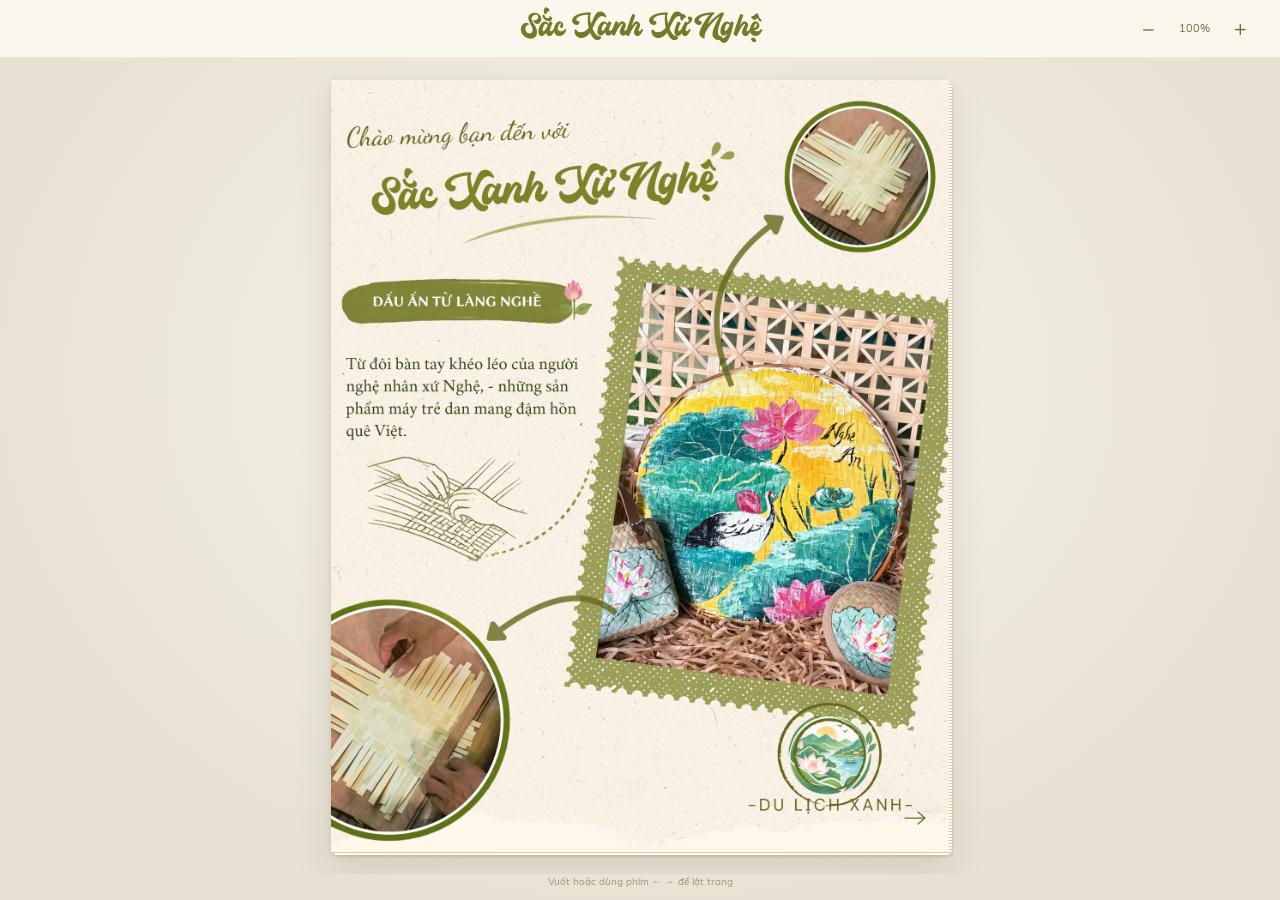
==== commit a7710c67: "final" ====
--- a/index.html
+++ b/index.html
@@ -28,121 +28,47 @@
     <div class="book-stage" id="book-stage">
       <div class="book-shell">
         <div class="book-pages">
-    <section class="chapter cover" id="gioi-thieu" aria-labelledby="tieu-de">
-      <div class="cover-inner">
-        <div class="cover-heading">
-          <p class="welcome">Chào mừng bạn đến với</p>
-          <h1 id="tieu-de">Sắc Xanh Xứ Nghệ<img width="315" height="239" decoding="async" loading="lazy" class="title-leaves" src="assets/canva/MAHaEDpcleM.webp" alt="" aria-hidden="true" ></h1>
-          <img width="900" height="145" decoding="async" loading="lazy" class="title-underline" src="assets/canva/MAHaEOuDZXc.webp" alt="" aria-hidden="true" >
-        </div>
-        <img width="800" height="814" decoding="async" loading="lazy" class="craft-circle craft-top" src="assets/canva/MAHaEHDceh4.webp" alt="Những nan tre được xếp đan thủ công"  >
-        <svg class="curve-arrow arrow-top" viewBox="0 0 150 200" aria-hidden="true"><path d="M30 190C-5 114 55 45 128 17" fill="none" stroke="currentColor" stroke-width="8" stroke-linecap="round"/><path d="m107 15 27-4-10 25" fill="none" stroke="currentColor" stroke-width="8" stroke-linecap="round" stroke-linejoin="round"/></svg>
-        <div class="cover-body">
-          <div class="cover-copy">
-            <h2 class="brush-title"><img width="900" height="254" decoding="async" loading="lazy" class="" src="assets/canva/MAHaEA3vwfk.webp" alt="" aria-hidden="true" ><span>Dấu ấn từ làng nghề</span><img width="315" height="479" decoding="async" loading="lazy" class="brush-lotus" src="assets/canva/MAHaEMy5ISM.webp" alt="" aria-hidden="true" ></h2>
-            <p>Từ đôi bàn tay khéo léo của người nghệ nhân xứ Nghệ, những sản phẩm mây tre đan mang đậm hồn quê Việt.</p>
-            <div class="weaving-drawing">
-              <img width="900" height="653" decoding="async" loading="lazy" class="weaving-hands" src="assets/canva/MAHaEOCz07c.webp" alt="" aria-hidden="true" >
-              <img width="785" height="797" decoding="async" loading="lazy" class="dotted-curve" src="assets/canva/MAHaEI7VfzY.webp" alt="" aria-hidden="true" >
-            </div>
-          </div>
-          <figure class="cover-product">
-            <div class="postage-frame"><img width="1280" height="960" decoding="async" loading="lazy" class="hero-photo" src="assets/canva/MAHaEPTW_1Y.webp" alt="Bộ quà mây tre đan vẽ hoa sen và chim trắng, gồm mẹt tre, túi và móc khóa" fetchpriority="high"></div>
-          </figure>
-        </div>
-        <div class="green-signature"><img width="831" height="753" decoding="async" loading="lazy" class="green-logo" src="assets/canva/MAHZ-qsa4E4.webp" alt="Biểu trưng du lịch xanh với núi, sông và hoa sen"  ><p>– DU LỊCH XANH –</p></div>
-        <a class="scroll-cue" href="#lang-sen">Mở bộ sưu tập <span aria-hidden="true">→</span></a>
-      </div>
-      <img width="800" height="1099" decoding="async" loading="lazy" class="craft-circle craft-bottom" src="assets/canva/MAHaEHw48ig.webp" alt="Bàn tay người thợ đang đan nan tre">
-      <svg class="curve-arrow arrow-bottom" viewBox="0 0 200 90" aria-hidden="true"><path d="M190 58C142 5 80 10 25 68" fill="none" stroke="currentColor" stroke-width="7" stroke-linecap="round"/><path d="m28 45-7 28 28-4" fill="none" stroke="currentColor" stroke-width="7" stroke-linecap="round" stroke-linejoin="round"/></svg>
+    <section class="chapter" id="gioi-thieu" aria-labelledby="gioi-thieu-title">
+      <h1 class="sr-only" id="gioi-thieu-title">Sắc Xanh Xứ Nghệ</h1>
+      <img class="chapter-image" src="assets/pages/gioi-thieu.webp" width="1440" height="1800" loading="lazy" decoding="async" fetchpriority="high" alt="Giới thiệu bộ sưu tập mây tre đan Sắc Xanh Xứ Nghệ.">
+      <div class="page-transcript sr-only"><p>Từ đôi bàn tay khéo léo của người nghệ nhân xứ Nghệ, những sản phẩm mây tre đan mang đậm hồn quê Việt.</p></div>
     </section>
 
-    <section class="chapter lotus" id="lang-sen" aria-labelledby="lang-sen-title">
-      <div class="lotus-inner" id="bo-suu-tap">
-        <div class="lotus-paper">
-          <header class="lotus-heading">
-            <h2 id="lang-sen-title"><span>Làng Sen</span><span>Quê Bác</span></h2>
-            <img width="300" height="398" decoding="async" class="uncle-ho" src="assets/canva/MAHaEYLS-w4.webp" alt="Chân dung Chủ tịch Hồ Chí Minh"  loading="lazy">
-          </header>
-          <div class="story-copy lotus-copy"><p>Làng Sen Kim Liên với những mái nhà giản dị, hàng tre xanh và ao sen hồng từ lâu đã trở thành hình ảnh thân thuộc của quê hương Nghệ An. Đây không chỉ là quê hương Chủ tịch Hồ Chí Minh mà còn là nơi lưu giữ những giá trị văn hóa và truyền thống tốt đẹp của người Việt.</p>
+    <section class="chapter" id="lang-sen" aria-labelledby="lang-sen-title">
+      <h2 class="sr-only" id="lang-sen-title">Làng Sen quê Bác</h2>
+      <img class="chapter-image" src="assets/pages/lang-sen.webp" width="1440" height="1800" loading="lazy" decoding="async" alt="Bộ quà Làng Sen Kim Liên, chân dung Bác Hồ và hoa sen.">
+      <div class="page-transcript sr-only"><p>Làng Sen Kim Liên với những mái nhà giản dị, hàng tre xanh và ao sen hồng từ lâu đã trở thành hình ảnh thân thuộc của quê hương Nghệ An. Đây không chỉ là quê hương Chủ tịch Hồ Chí Minh mà còn là nơi lưu giữ những giá trị văn hóa và truyền thống tốt đẹp của người Việt.</p>
           <p>Lấy cảm hứng từ vẻ đẹp ấy, bộ sản phẩm Làng Sen Kim Liên thuộc bộ sưu tập “Sắc Xanh Xứ Nghệ” ra đời nhằm đưa hình ảnh quê hương đến gần hơn với du khách. Trên chiếc mẹt tre là khung cảnh ngôi nhà quê bên hồ sen, kết hợp cùng chiếc túi và móc khóa hình nón được trang trí đồng điệu, tạo nên bộ quà lưu niệm mang đậm dấu ấn văn hóa Việt Nam.</p>
           <p>Điểm đặc biệt của sản phẩm là sự kết hợp giữa hình ảnh Làng Sen và chất liệu mây tre đan truyền thống. Những vật liệu gần gũi với thiên nhiên được người thợ khéo léo tạo hình, vừa có giá trị thẩm mỹ, vừa có thể sử dụng hoặc trưng bày trong đời sống hằng ngày.</p>
           <p>Không chỉ là món quà lưu niệm, bộ sản phẩm còn góp phần quảng bá văn hóa địa phương, tôn vinh nghề thủ công truyền thống và khuyến khích du lịch gắn với thiên nhiên. Qua từng đường đan và hình ảnh hoa sen, “Sắc Xanh Xứ Nghệ” mong muốn gửi đến du khách một món quà giản dị nhưng ý nghĩa, giúp lưu giữ những ký ức đẹp về quê Bác và vùng đất Nghệ An thân thương.</p></div>
-          <div class="lotus-garden">
-            <img width="900" height="1328" loading="lazy" decoding="async" class="lotus-stem" src="assets/canva/MAHYveLmNj0.webp" alt="" aria-hidden="true" >
-            <img width="900" height="1116" loading="lazy" decoding="async" class="lotus-grove" src="assets/canva/MAGCLH4V1mw.webp" alt="" aria-hidden="true" >
-            <img width="900" height="530" loading="lazy" decoding="async" class="lotus-bloom" src="assets/canva/MAHYvYTMCqE.webp" alt="" aria-hidden="true" >
-            <img width="1280" height="983" decoding="async" class="lotus-product" src="assets/canva/MAHaEpzSka8.webp" alt="Bộ quà Làng Sen Kim Liên với mẹt tre, túi và móc khóa vẽ nhà Bác bên ao sen"  loading="lazy">
-          </div>
-        </div>
-        <img width="900" height="452" loading="lazy" decoding="async" class="cloud cloud-left" src="assets/canva/MAF5i_Z4UOg.webp" alt="" aria-hidden="true" >
-        <img width="900" height="452" loading="lazy" decoding="async" class="cloud cloud-right" src="assets/canva/MAF5i_Z4UOg.webp" alt="" aria-hidden="true" >
-      </div>
     </section>
 
-    <section class="chapter coast" id="cua-lo" aria-labelledby="cua-lo-title">
-      <div class="coast-inner">
-        <div class="coast-crown" aria-hidden="true">
-          <img width="449" height="126" loading="lazy" decoding="async" class="lotus-hills" src="assets/canva/MAHaEOR0Dnc.webp" alt="" aria-hidden="true" >
-          <img width="1000" height="975" loading="lazy" decoding="async" class="coast-tray" src="assets/canva/MAHaEiXzqPc.webp" alt="" aria-hidden="true" >
-        </div>
-        <div class="coast-paper">
-          <div class="coast-aside">
-            <h2 id="cua-lo-title">Cửa Lò<br><span>Bến nhớ</span></h2>
-            <img width="1280" height="960" decoding="async" class="coast-product" src="assets/canva/MAHaELE6ARw.webp" alt="Bộ quà Biển Cửa Lò, mẹt tre vẽ biển xanh, thuyền và bờ cát" loading="lazy">
-          </div>
-          <div class="coast-divider" aria-hidden="true"><img width="43" height="25" loading="lazy" decoding="async" class="divider-lotus" src="assets/canva/MAHaEOgdceY.webp" alt="" aria-hidden="true" ></div>
-          <div class="story-copy coast-copy"><p>Biển Cửa Lò với bãi cát dài, làn nước xanh và những con thuyền vươn khơi là hình ảnh đặc trưng của quê hương Nghệ An. Không chỉ là điểm đến nghỉ dưỡng, nơi đây còn gắn liền với cuộc sống bình dị của người dân miền biển.</p>
+    <section class="chapter" id="cua-lo" aria-labelledby="cua-lo-title">
+      <h2 class="sr-only" id="cua-lo-title">Cửa Lò bến nhớ</h2>
+      <img class="chapter-image" src="assets/pages/cua-lo.webp" width="1440" height="1800" loading="lazy" decoding="async" alt="Bộ quà Biển Cửa Lò trên nền nước biển và giấy màu kem.">
+      <div class="page-transcript sr-only"><p>Biển Cửa Lò với bãi cát dài, làn nước xanh và những con thuyền vươn khơi là hình ảnh đặc trưng của quê hương Nghệ An. Không chỉ là điểm đến nghỉ dưỡng, nơi đây còn gắn liền với cuộc sống bình dị của người dân miền biển.</p>
           <p>Lấy cảm hứng từ vẻ đẹp ấy, bộ sản phẩm Biển Cửa Lò thuộc bộ sưu tập “Sắc Xanh Xứ Nghệ” tái hiện khung cảnh biển xanh, bờ cát vàng, hàng dừa và những con thuyền nhỏ. Hình ảnh được thể hiện trên mẹt tre, túi mây tre đan và móc khóa hình nón, tạo nên bộ quà lưu niệm mang đậm dấu ấn vùng biển.</p>
           <p>Sản phẩm không chỉ gợi nhớ những kỷ niệm bên biển mà còn gửi gắm thông điệp bảo vệ môi trường, giữ gìn cảnh quan và hạn chế rác thải nhựa. Với chất liệu thủ công gần gũi thiên nhiên, bộ quà tặng mong muốn đưa vẻ đẹp Cửa Lò đến gần hơn với du khách, lưu giữ những ký ức đáng nhớ về biển quê hương.</p></div>
-        </div>
-        <img width="522" height="100" loading="lazy" decoding="async" class="coast-ribbon" src="assets/canva/MAHaEErtjIc.webp" alt="" aria-hidden="true" >
-        <img width="106" height="64" loading="lazy" decoding="async" class="coast-lotus-outline" src="assets/canva/MAHaEE1nE3Q.webp" alt="" aria-hidden="true" >
-      </div>
     </section>
 
-    <section class="chapter river" id="song-lam" aria-labelledby="song-lam-title">
-      <div class="river-inner">
-        <div class="drum-pattern" aria-hidden="true"><img width="900" height="1799" loading="lazy" decoding="async" class="" src="assets/canva/MAHYuHoZuBk.webp" alt="" aria-hidden="true" ><img width="900" height="1799" loading="lazy" decoding="async" class="" src="assets/canva/MAHYuO34iAs.webp" alt="" aria-hidden="true" ></div>
-        <img width="720" height="821" loading="lazy" decoding="async" class="bamboo bamboo-left" src="assets/canva/MAHYuIn7LFo.webp" alt="" aria-hidden="true" >
-        <img width="720" height="821" loading="lazy" decoding="async" class="bamboo bamboo-right" src="assets/canva/MAHYuMUtFYo.webp" alt="" aria-hidden="true" >
-        <div class="river-content">
-          <h2 id="song-lam-title">Dấu ấn Sông Lam</h2>
-          <div class="story-copy river-copy"><p>Sông Lam từ lâu đã gắn bó với đời sống người dân xứ Nghệ, bồi đắp phù sa cho ruộng đồng và lưu giữ ký ức của nhiều thế hệ. Dòng sông không chỉ là cảnh quan quen thuộc mà còn tượng trưng cho tình yêu quê hương và những kỷ niệm bình dị.</p>
+    <section class="chapter" id="song-lam" aria-labelledby="song-lam-title">
+      <h2 class="sr-only" id="song-lam-title">Dấu ấn Sông Lam</h2>
+      <img class="chapter-image" src="assets/pages/song-lam.webp" width="1440" height="1800" loading="lazy" decoding="async" alt="Bộ quà Sông Lam cùng núi, thuyền và hoa văn trống đồng.">
+      <div class="page-transcript sr-only"><p>Sông Lam từ lâu đã gắn bó với đời sống người dân xứ Nghệ, bồi đắp phù sa cho ruộng đồng và lưu giữ ký ức của nhiều thế hệ. Dòng sông không chỉ là cảnh quan quen thuộc mà còn tượng trưng cho tình yêu quê hương và những kỷ niệm bình dị.</p>
           <p>Từ cảm hứng ấy, bộ sản phẩm Sông Lam Nghệ An thuộc bộ sưu tập “Sắc Xanh Xứ Nghệ” tái hiện dòng sông giữa núi đồi, ánh hoàng hôn và những con thuyền nhỏ. Hình ảnh được thể hiện trên mẹt tre, túi mây tre đan và móc khóa hình nón, tạo nên bộ quà lưu niệm mang nét đẹp yên bình của quê hương.</p>
           <p>Chất liệu tre và mây được sử dụng trong bộ sản phẩm có nguồn gốc từ làng nghề mây tre đan xã Nghi Thái. Dưới bàn tay người thợ, những nguyên liệu tự nhiên được xử lý, uốn, đan và hoàn thiện thành các sản phẩm mang tính ứng dụng cao. Nghề đan lát tại Nghi Thái không chỉ tạo ra những vật dụng gần gũi mà còn lưu giữ kỹ năng thủ công, nếp sống và giá trị văn hóa của làng quê Nghệ An.</p>
           <p>So với các sản phẩm lưu niệm làm từ nhựa hoặc vật liệu khó phân hủy, mây tre đan có độ bền sử dụng tốt, có thể dùng để đựng đồ, trang trí hoặc làm vật dụng hằng ngày. Qua đó, món quà không chỉ mang giá trị kỷ niệm mà còn khuyến khích việc lựa chọn sản phẩm tự nhiên, sử dụng lâu dài và góp phần hỗ trợ nghề thủ công địa phương.</p>
           <p>Sản phẩm kết hợp chất liệu thủ công truyền thống của Nghi Thái với hình ảnh Sông Lam, giúp du khách lưu giữ những kỷ niệm về Nghệ An theo cách gần gũi và ý nghĩa hơn. Qua đó, “Sắc Xanh Xứ Nghệ” mong muốn lan tỏa tình yêu quê hương, sự trân trọng văn hóa và ý thức gìn giữ cảnh quan thiên nhiên.</p></div>
-        </div>
-        <div class="river-landscape">
-          <img width="900" height="295" loading="lazy" decoding="async" class="river-scene" src="assets/canva/MAHaEt-h7qM.webp" alt="" aria-hidden="true" >
-          <img width="900" height="155" loading="lazy" decoding="async" class="river-ribbon" src="assets/canva/MAHaEqA81xA.webp" alt="" aria-hidden="true" >
-          <img width="777" height="912" loading="lazy" decoding="async" class="river-lotus-left" src="assets/canva/MAHaEnb2Y_Y.webp" alt="" aria-hidden="true" >
-          <img width="900" height="366" loading="lazy" decoding="async" class="river-lotus-right" src="assets/canva/MAHaEjECM3A.webp" alt="" aria-hidden="true" >
-          <img width="1280" height="1015" decoding="async" class="river-product" src="assets/canva/MAHaEidQmgQ.webp" alt="Bộ quà Sông Lam với cảnh núi đồi, hoàng hôn và thuyền trên sông"  loading="lazy">
-        </div>
-      </div>
     </section>
 
-    <section class="chapter folk" id="vi-giam" aria-labelledby="vi-giam-title">
-      <div class="folk-inner">
-        <img width="900" height="730" loading="lazy" decoding="async" class="blossom blossom-top" src="assets/canva/MAHaEhp98PA.webp" alt="" aria-hidden="true" >
-        <article class="folk-paper">
-          <header class="folk-heading">
-            <img width="1280" height="970" decoding="async" class="folk-product" src="assets/canva/MAHaEg9PXoU.webp" alt="Bộ quà Ví Dặm xứ Nghệ minh họa đôi trai gái trong trang phục truyền thống"  loading="lazy">
-            <h2 id="vi-giam-title">Ví Dặm<br>Tình ca</h2>
-            <img width="800" height="759" loading="lazy" decoding="async" class="music-notes" src="assets/canva/MAEudmx1zPk.webp" alt="" aria-hidden="true" >
-          </header>
-          <div class="story-copy folk-copy"><p>Dân ca ví, giặm từ lâu đã trở thành một phần không thể thiếu trong đời sống văn hóa của người dân Nghệ An và Hà Tĩnh. Những câu hát mộc mạc chứa đựng tình yêu quê hương, tình cảm gia đình và tâm hồn chân thành của con người xứ Nghệ. Năm 2014, dân ca ví, giặm Nghệ Tĩnh được UNESCO ghi danh là Di sản văn hóa phi vật thể đại diện của nhân loại.</p>
+    <section class="chapter" id="vi-giam" aria-labelledby="vi-giam-title">
+      <h2 class="sr-only" id="vi-giam-title">Ví Dặm tình ca</h2>
+      <img class="chapter-image" src="assets/pages/vi-giam.webp" width="1440" height="1800" loading="lazy" decoding="async" alt="Bộ quà Ví Dặm, nốt nhạc và hoa trên nền giấy xanh.">
+      <div class="page-transcript sr-only"><p>Dân ca ví, giặm từ lâu đã trở thành một phần không thể thiếu trong đời sống văn hóa của người dân Nghệ An và Hà Tĩnh. Những câu hát mộc mạc chứa đựng tình yêu quê hương, tình cảm gia đình và tâm hồn chân thành của con người xứ Nghệ. Năm 2014, dân ca ví, giặm Nghệ Tĩnh được UNESCO ghi danh là Di sản văn hóa phi vật thể đại diện của nhân loại.</p>
           <p>Lấy cảm hứng từ di sản ấy, bộ sản phẩm Ví, giặm Nghệ Tĩnh thuộc bộ sưu tập “Sắc Xanh Xứ Nghệ” khắc họa hình ảnh đôi trai gái trong trang phục truyền thống, kết hợp cùng nốt nhạc và khung cảnh quê hương trên mẹt tre, túi mây tre đan và móc khóa hình nón.</p>
           <p>Các sản phẩm được làm từ tre và mây tự nhiên có nguồn gốc từ làng nghề mây tre đan xã Nghi Thái. Tại làng nghề, người thợ sử dụng những kỹ thuật truyền thống để chẻ, vót, phơi, uốn và đan nguyên liệu thành các sản phẩm thủ công. Mỗi sản phẩm là kết quả của sự khéo léo, kiên trì và kinh nghiệm được gìn giữ qua thời gian.</p>
           <p>Việc kết hợp hình ảnh dân ca ví, giặm với sản phẩm mây tre đan Nghi Thái tạo nên sự gặp gỡ giữa hai giá trị văn hóa của Nghệ An: di sản nghệ thuật dân gian và nghề thủ công truyền thống. Nếu lời ca được lưu truyền qua giọng hát, thì kỹ nghệ đan lát được tiếp nối qua đôi bàn tay người thợ.</p>
           <p>Sản phẩm là sự kết hợp giữa giá trị văn hóa và nghề thủ công truyền thống, góp phần đưa dân ca ví, giặm đến gần hơn với du khách, đặc biệt là thế hệ trẻ. Qua từng đường đan và hình ảnh, “Sắc Xanh Xứ Nghệ” mong muốn lưu giữ lời ca quê hương, khơi gợi niềm tự hào văn hóa và lan tỏa những giá trị di sản qua những món quà giản dị, thân thiện với môi trường.</p></div>
-          <div class="music-staff" aria-hidden="true"><img width="1600" height="352" loading="lazy" decoding="async" src="assets/canva/MAEBYEU7kVw.webp" alt=""></div>
-        </article>
-        <img width="900" height="730" loading="lazy" decoding="async" class="blossom blossom-bottom" src="assets/canva/MAHaEomOD2Q.webp" alt="" aria-hidden="true" >
-      </div>
-      <footer class="site-footer"><a href="#gioi-thieu">Sắc Xanh Xứ Nghệ</a><a href="#dau-trang">Về đầu trang ↑</a></footer>
     </section>
         </div>
         <div class="book-page-controls" hidden>
--- a/fonts.css
+++ b/fonts.css
@@ -1,11 +1,2 @@
 @font-face{font-family:"Capitaly Script";src:url("assets/fonts/capitaly-script-regular.woff2");font-style:normal;font-weight:400;font-display:swap;}
-@font-face{font-family:"Dancing Script";src:url("assets/fonts/dancing-script-regular.woff2");font-style:normal;font-weight:400;font-display:swap;}
-@font-face{font-family:"Crimson Roman";src:url("assets/fonts/crimson-roman-regular.woff2");font-style:normal;font-weight:400;font-display:swap;}
-@font-face{font-family:"Linux Biolinum";src:url("assets/fonts/linux-biolinum-bold.woff2");font-style:normal;font-weight:700;font-display:swap;}
-@font-face{font-family:"TAN Astoria";src:url("assets/fonts/tan-astoria-regular.woff2");font-style:normal;font-weight:400;font-display:swap;}
 @font-face{font-family:"Muli";src:url("assets/fonts/muli-regular.woff2");font-style:normal;font-weight:400;font-display:swap;}
-@font-face{font-family:"TT Ramillas";src:url("assets/fonts/tt-ramillas-regular.woff2");font-style:normal;font-weight:400;font-display:swap;}
-@font-face{font-family:"Lato";src:url("assets/fonts/lato-regular.woff2");font-style:normal;font-weight:400;font-display:swap;}
-@font-face{font-family:"Aloevera";src:url("assets/fonts/1ftv-aloevera-regular.woff");font-style:normal;font-weight:400;font-display:swap;}
-@font-face{font-family:"Keong";src:url("assets/fonts/1ftv-keong-italics.woff2");font-style:normal;font-weight:400;font-display:swap;}
-@font-face{font-family:"DM Sans";src:url("assets/fonts/dm-sans-regular.woff2");font-style:normal;font-weight:400;font-display:swap;}
--- a/styles.css
+++ b/styles.css
@@ -17,229 +17,12 @@
 .skip-link:focus { transform: none; }
 .site-header { position: sticky; top: 0; z-index: 20; display: flex; align-items: center; justify-content: space-between; gap: 30px; min-height: 66px; padding: 12px max(24px, calc((100% - 1120px) / 2)); background: #fff7e9e8; backdrop-filter: blur(12px); border-bottom: 1px solid #82844e20; }
 .brand { font: 30px/1.2 "Capitaly Script", cursive; text-decoration: none; color: #737b28; white-space: nowrap; }
-.site-header nav { display: flex; gap: 26px; }
-.site-header nav a { padding: 8px 0; font-size: 13px; text-decoration: none; white-space: nowrap; color: #5a6138; border-bottom: 1px solid transparent; transition: border-color .2s, color .2s; }
-.site-header nav a:hover, .site-header nav a[aria-current] { color: #244f30; border-bottom-color: #7c8327; }
-.chapter { position: relative; isolation: isolate; overflow: hidden; scroll-margin-top: 64px; }
-.story-copy { font-size: 17px; line-height: 1.65; letter-spacing: -.02em; }
-.story-copy p + p { margin-top: 1.25em; }
-.cover { background: #fff7e9 url("assets/canva/paper-texture.webp") center / 800px auto repeat; color: #1d410f; }
-.cover-inner { position: relative; width: min(1120px, 100%); min-height: 1030px; padding: 65px 38px 100px; margin: auto; }
-.cover-heading { position: relative; width: 76%; z-index: 2; }
-.welcome { color: #63691c; font: 35px/1.4 "Dancing Script", cursive; transform: rotate(-2deg); }
-h1 { position: relative; width: fit-content; margin: 18px 0 0 25px; color: #7c8327; font: 400 clamp(45px, 6.5vw, 79px)/1.3 "Capitaly Script", cursive; transform: rotate(-3deg); white-space: nowrap; }
-.title-leaves { position: absolute; width: 40px; top: -12px; right: -20px; }
-.title-underline { width: 355px; margin: -4px 0 0 180px; }
-.craft-circle { position: absolute; z-index: 2; }
-.craft-top { width: 200px; top: 28px; right: 25px; }
-.curve-arrow { position: absolute; color: #7d873c; pointer-events: none; }
-.arrow-top { top: 183px; right: 175px; width: 150px; height: 190px; z-index: 3; transform: rotate(3deg); }
-.cover-body { position: relative; display: grid; grid-template-columns: 40% 60%; align-items: start; margin-top: 48px; }
-.cover-copy { padding: 20px 35px 0 0; }
-.brush-title { position: relative; display: grid; align-items: center; width: 100%; height: 60px; margin-bottom: 42px; }
-.brush-title > img:first-child { position: absolute; inset: 0; width: 100%; height: 100%; }
-.brush-title span { z-index: 1; text-align: center; padding-right: 12px; font: 700 22px/1.2 "Linux Biolinum", Georgia, serif; text-transform: uppercase; color: #fffdf1; white-space: nowrap; }
-.brush-title .brush-lotus { position: absolute; width: 35px; right: -24px; top: -6px; }
-.cover-copy > p { max-width: 31ch; font: 26px/1.4 "Crimson Roman", Georgia, serif; }
-.weaving-drawing { position: relative; margin: 35px 15px 0; }
-.weaving-hands { width: 260px; }
-.dotted-curve { position: absolute; width: 165px; right: -25px; bottom: 0; }
-.cover-product { padding: 18px 18px 0 0; }
-.postage-frame { position: relative; width: 100%; padding: 33px; background: #979d57 url("assets/canva/MAEqhRuIdJ8.webp") center / 100% 100%; transform: rotate(5deg); }
-.postage-frame::before { content: ""; position: absolute; inset: -5px; border: 11px dotted #fff7e9; pointer-events: none; }
-.hero-photo { width: 100%; height: auto; object-fit: contain; }
-/* This Canva cutout is already trimmed on the left; anchor that edge to the page. */
-.craft-bottom { width: 225px; bottom: 5px; left: 0; }
-.arrow-bottom { width: 220px; height: 100px; bottom: 215px; left: 170px; transform: rotate(3deg); }
-.green-signature { position: relative; width: fit-content; margin: 48px 20px 0 auto; text-align: center; color: #8b9345; }
-.green-logo { width: 130px; margin: auto; }
-.green-signature p { margin-top: 9px; font: 18px/1.3 "DM Sans", sans-serif; letter-spacing: .12em; }
-.scroll-cue { position: absolute; left: 50%; bottom: 30px; padding: 10px 15px; text-decoration: none; font-size: 24px; color: #798342; }
 
-/* The original brown stamp, lotus illustrations and clouds share the landscape. */
-.lotus { background: linear-gradient(#fff7e9 0, #ad813b 80px, #895015 170px, #895015 calc(100% - 100px), #e7d9b3 100%); padding-top: 90px; }
-.lotus-inner { position: relative; width: min(1120px, 100%); margin: auto; padding: 10px 55px 120px; scroll-margin-top: 75px; }
-.lotus-paper { position: relative; background: #fff8e7; padding: 45px 52px 0; }
-.lotus-paper::before { content: ""; position: absolute; inset: -1px; pointer-events: none; background:
-  radial-gradient(circle at 50% 0, #895015 11px, transparent 12px) 0 0 / 42px 24px repeat-x,
-  radial-gradient(circle at 50% 100%, #895015 11px, transparent 12px) 0 100% / 42px 24px repeat-x,
-  radial-gradient(circle at 0 50%, #895015 11px, transparent 12px) 0 0 / 24px 42px repeat-y,
-  radial-gradient(circle at 100% 50%, #895015 11px, transparent 12px) 100% 0 / 24px 42px repeat-y; }
-.lotus-heading { position: relative; display: flex; align-items: center; min-height: 245px; padding: 10px 0 25px; }
-.lotus-heading h2 { width: 72%; color: #004653; font: 400 85px/1.08 "TAN Astoria", Georgia, serif; text-transform: uppercase; }
-.lotus-heading h2 span { display: block; }
-.lotus-heading h2 span:last-child { margin-left: 23%; }
-.uncle-ho { position: absolute; right: -5px; top: -10px; height: 245px; width: auto; }
-.lotus-copy { position: relative; z-index: 2; color: #2e4467; }
-.lotus-garden { position: relative; min-height: 355px; margin-inline: -40px; }
-.lotus-product { position: absolute; z-index: 2; width: 425px; right: -20px; bottom: 5px; }
-.lotus-grove { position: absolute; z-index: 1; width: 330px; bottom: -40px; left: 5px; }
-.lotus-stem { position: absolute; width: 120px; bottom: 15px; left: -22px; z-index: 2; }
-.lotus-bloom { position: absolute; width: 225px; bottom: -25px; left: 280px; z-index: 3; }
-.cloud { position: absolute; z-index: 4; bottom: -80px; width: 640px; pointer-events: none; }
-.cloud-left { left: -80px; }.cloud-right { right: -170px; transform: scaleX(-1); bottom: -95px; }
-
-/* Real water photograph and the original cream paper composition. */
-.coast { background: #bde1e0 url("assets/canva/MAHaEPf7_WY.webp") center / cover; padding-top: 50px; }
-.coast::before { content: ""; position: absolute; left: 0; right: 0; top: 0; height: 120px; z-index: -1; background: linear-gradient(#e7d9b3, transparent); }
-.coast-inner { position: relative; width: min(1120px, 100%); margin: auto; padding: 0 32px 110px; }
-.coast-crown { position: relative; height: 230px; z-index: 2; }
-.lotus-hills { position: absolute; width: 670px; bottom: -35px; right: 0; }
-.coast-tray { position: absolute; width: 340px; right: 35px; bottom: -65px; transform: rotate(-4deg); }
-.coast-paper { position: relative; display: grid; grid-template-columns: 40% 24px 1fr; gap: 25px; padding: 95px 55px 80px; background: url("assets/canva/MAHaEKNGar4.webp") center / 100% 100% no-repeat; }
-.coast-aside h2 { margin: 0 0 36px; color: #1d4a0d; font: 400 69px/1.2 "TT Ramillas", Georgia, serif; text-transform: uppercase; white-space: nowrap; }
-.coast-aside h2 span { display: inline-block; margin-top: 16px; font-size: .88em; }
-.coast-product { width: 100%; height: auto; object-fit: contain; }
-.coast-divider { position: relative; width: 2px; background: #8da270; margin: 2px auto 10px; }
-.divider-lotus { position: absolute; width: 52px; max-width: none; left: 50%; top: 37%; transform: translate(-50%,-50%); }
-.coast-copy { color: #1d4a0d; font: 18px/1.5 "Lato", Arial, sans-serif; }
-.coast-copy p + p { margin-top: 1.6em; }
-.coast-ribbon { position: absolute; width: 65%; bottom: 4px; left: -40px; }
-.coast-lotus-outline { position: absolute; width: 125px; bottom: -5px; right: 18%; }
-
-/* Đông Sơn drum, Vietnamese display face and the original river scene. */
-.river { padding-top: 90px; background: #fae7c6; }
-.river::before { content: ""; position: absolute; z-index: 0; inset: 0 0 auto; height: 150px; background: linear-gradient(#c4e2db, #fae7c6); }
-.river-inner { position: relative; isolation: isolate; width: min(1120px, 100%); margin: auto; padding: 48px 75px 0; }
-.river-inner::before, .river-inner::after { content: ""; position: absolute; z-index: -1; inset: 18px 34px 28px; border: 3px solid #c1a66e6b; pointer-events: none; }
-.river-inner::after { inset: 35px 51px 45px; border-width: 2px; }
-.drum-pattern { position: absolute; z-index: -2; inset: -50px 0 0; display: flex; opacity: .22; overflow: hidden; }
-.drum-pattern img { width: 50%; height: 100%; object-fit: cover; object-position: right center; }
-.drum-pattern img:last-child { transform: scaleX(-1); }
-.bamboo { position: absolute; z-index: -1; opacity: .75; width: 365px; pointer-events: none; }
-.bamboo-left { left: -140px; top: -35px; }.bamboo-right { right: -170px; top: 42%; transform: rotate(180deg); }
-.river-content h2 { margin: 0 0 32px; color: #b86124; font: 400 clamp(45px, 5.3vw, 72px)/1.35 "Aloevera", Georgia, serif; text-transform: uppercase; text-align: center; letter-spacing: -.075em; -webkit-text-stroke: 5px white; paint-order: stroke fill; }
-.river-copy { color: #2e4467; }
-.river-landscape { position: relative; min-height: 365px; margin: 18px -75px 0; }
-.river-scene { position: absolute; width: 100%; bottom: 10px; right: -30px; }
-.river-product { position: absolute; z-index: 3; width: 430px; bottom: 25px; left: 90px; }
-.river-lotus-left { position: absolute; z-index: 2; width: 200px; left: -10px; bottom: 0; }
-.river-lotus-right { position: absolute; z-index: 4; width: 320px; right: -20px; bottom: 0; }
-.river-ribbon { position: absolute; width: 100%; bottom: 0; left: 0; z-index: 1; }
-
-/* Original green texture, pink blossom branches, music and torn paper. */
-.folk { background: #779a47 url("assets/canva/MADQtiq_w6Y.webp") center / cover; padding-top: 90px; }
-.folk::before { content: ""; position: absolute; top: 0; left: 0; right: 0; height: 150px; z-index: -1; background: linear-gradient(#c4d2a0, transparent); }
-.folk-inner { position: relative; width: min(1120px,100%); margin: auto; padding: 20px 90px 100px; }
-.folk-paper { position: relative; padding: 40px 50px 75px; background: url("assets/canva/MAHXWMHXiTc.webp") center / 100% 100% no-repeat; }
-.folk-heading { display: grid; grid-template-columns: 52% 48%; align-items: center; gap: 5px; position: relative; margin: 0 0 30px; padding-inline: 10px; }
-.folk-product { position: relative; width: 100%; }
-.folk-heading h2 { position: relative; color: #1d4a0d; font: 400 68px/1.2 "Keong", cursive; text-align: center; text-transform: uppercase; padding-top: 25px; }
-.music-notes { position: absolute; width: 100px; top: -8px; right: -25px; }
-.folk-copy { font-size: 16px; line-height: 1.65; color: #214c3d; }
-.music-staff { position: relative; width: 470px; aspect-ratio: 3; overflow: hidden; margin: 30px 0 0 -65px; filter: invert(1); mix-blend-mode: multiply; }
-.music-staff img { position: absolute; width: 300%; max-width: none; top: -100%; left: 0; }
-.blossom { position: absolute; z-index: 3; pointer-events: none; }
-.blossom-top { width: 320px; top: -15px; left: -25px; }
-.blossom-bottom { width: 380px; bottom: 40px; right: -20px; transform: rotate(180deg); }
-.site-footer { position: relative; display: flex; justify-content: space-between; align-items: center; gap: 24px; width: min(100% - 48px, 940px); margin: auto; padding: 0 0 30px; color: #fff8e4; }
-.site-footer > a:first-child { font: 29px/1.3 "Capitaly Script", cursive; text-decoration: none; }
-.site-footer > a:last-child { font-size: 12px; text-decoration: none; }
-/* Responsive reading fallback; the fixed book canvas is styled in book.css. */
-@media (max-width: 1050px) {
-  body:not(.book-mode) .cover-inner { padding-inline: 30px; min-height: 900px; }
-  body:not(.book-mode) .cover-heading { width: 78%; }body:not(.book-mode) .welcome { font-size: 30px; }body:not(.book-mode) h1 { margin-left: 0; font-size: 67px; }
-  body:not(.book-mode) .title-underline { width: 300px; margin-left: 120px; }body:not(.book-mode) .craft-top { width: 155px; }
-  body:not(.book-mode) .arrow-top { width: 120px; right: 135px; top: 145px; }
-  body:not(.book-mode) .cover-copy { padding-right: 28px; }body:not(.book-mode) .brush-title span { font-size: 18px; }body:not(.book-mode) .brush-title { height: 52px; margin-bottom: 28px; }
-  body:not(.book-mode) .cover-copy > p { font-size: 23px; }body:not(.book-mode) .postage-frame { padding: 25px; }
-  body:not(.book-mode) .craft-bottom { width: 200px; }body:not(.book-mode) .arrow-bottom { bottom: 160px; left: 130px; width: 180px; }
-  body:not(.book-mode) .green-signature { margin-top: 35px; }body:not(.book-mode) .green-logo { width: 105px; }
-  body:not(.book-mode) .lotus-inner { padding-inline: 40px; }body:not(.book-mode) .lotus-paper { padding-inline: 40px; }
-  body:not(.book-mode) .lotus-heading { min-height: 215px; }body:not(.book-mode) .lotus-heading h2 { font-size: 72px; }body:not(.book-mode) .uncle-ho { height: 215px; }
-  body:not(.book-mode) .lotus-garden { min-height: 310px; }body:not(.book-mode) .lotus-product { width: 380px; }body:not(.book-mode) .lotus-grove { width: 290px; }body:not(.book-mode) .lotus-bloom { left: 220px; }
-  body:not(.book-mode) .coast-inner { padding-inline: 25px; }body:not(.book-mode) .coast-paper { gap: 20px; padding-inline: 40px; grid-template-columns: 39% 15px 1fr; }
-  body:not(.book-mode) .coast-aside h2 { font-size: 59px; }body:not(.book-mode) .coast-copy { font-size: 17px; }body:not(.book-mode) .coast-crown { height: 210px; }body:not(.book-mode) .coast-tray { width: 300px; }
-  body:not(.book-mode) .river-inner { padding-inline: 65px; }body:not(.book-mode) .river-landscape { margin-inline: -65px; }body:not(.book-mode) .river-product { width: 390px; left: 70px; }
-  body:not(.book-mode) .folk-inner { padding-inline: 65px; }body:not(.book-mode) .folk-paper { padding-inline: 40px; }body:not(.book-mode) .folk-heading h2 { font-size: 60px; }
+/* The artwork is a complete Canva page; only the reader UI uses web typography. */
+.chapter { position: relative; width: min(1080px, 100%); margin: 24px auto; overflow: hidden; }
+.chapter-image { display: block; width: 100%; height: auto; }
+.book-mode .chapter-image { height: 100%; object-fit: contain; }
+@media print {
+  .site-header, .skip-link { display: none; }
+  .chapter { margin: 0; break-after: page; print-color-adjust: exact; }
 }
-@media (max-width: 700px) {
-  body:not(.book-mode) .site-header { min-height: 70px; padding: 7px 16px; gap: 3px; flex-direction: column; }
-  body:not(.book-mode) .brand { font-size: 23px; }body:not(.book-mode) .site-header nav { gap: 24px; }body:not(.book-mode) .site-header nav a { font-size: 11px; padding-block: 4px; }
-  body:not(.book-mode) .chapter { scroll-margin-top: 75px; }body:not(.book-mode) .story-copy { font-size: 16px; line-height: 1.7; }
-  body:not(.book-mode) .cover-inner { min-height: 0; padding: 35px 24px 100px; }
-  body:not(.book-mode) .cover-heading { width: 80%; }body:not(.book-mode) .welcome { font-size: 24px; }body:not(.book-mode) h1 { font-size: clamp(35px, 7.8vw, 54px); margin: 10px 0 0; }
-  body:not(.book-mode) .title-leaves { width: 25px; top: -10px; right: -15px; }body:not(.book-mode) .title-underline { width: 55%; margin: 1px 0 0 25%; }
-  body:not(.book-mode) .craft-top { width: 95px; top: 22px; right: 9px; }
-  body:not(.book-mode) .arrow-top { width: 80px; height: 120px; right: 70px; top: 105px; }
-  body:not(.book-mode) .cover-body { grid-template-columns: 42% 58%; margin-top: 35px; }
-  body:not(.book-mode) .cover-copy { padding: 7px 16px 0 0; }body:not(.book-mode) .brush-title { height: 37px; margin-bottom: 25px; }
-  body:not(.book-mode) .brush-title span { font-size: 12px; white-space: normal; padding: 0 6px; }body:not(.book-mode) .brush-title .brush-lotus { width: 23px; right: -13px; top: -4px; }
-  body:not(.book-mode) .cover-copy > p { font-size: 19px; line-height: 1.35; }
-  body:not(.book-mode) .weaving-drawing { margin: 28px -5px 0; }body:not(.book-mode) .weaving-hands { width: 100%; }body:not(.book-mode) .dotted-curve { width: 70%; right: -24px; bottom: -6px; }
-  body:not(.book-mode) .cover-product { padding: 10px 0 0; margin-right: -5px; }
-  body:not(.book-mode) .postage-frame { padding: 16px; transform: rotate(5deg); }body:not(.book-mode) .postage-frame::before { inset: -4px; border-width: 7px; }
-  body:not(.book-mode) .craft-bottom { width: 150px; bottom: 2px; }
-  body:not(.book-mode) .arrow-bottom { bottom: 125px; left: 100px; width: 120px; height: 65px; }
-  body:not(.book-mode) .green-signature { margin: 33px -5px 0 auto; }body:not(.book-mode) .green-logo { width: 80px; }body:not(.book-mode) .green-signature p { font-size: 11px; }
-  body:not(.book-mode) .scroll-cue { bottom: 20px; font-size: 22px; }
-  body:not(.book-mode) .lotus { padding-top: 55px; }body:not(.book-mode) .lotus-inner { padding: 10px 22px 95px; }
-  body:not(.book-mode) .lotus-paper { padding: 30px 25px 0; }
-  body:not(.book-mode) .lotus-paper::before { background-size: 30px 20px,30px 20px,20px 30px,20px 30px; }
-  body:not(.book-mode) .lotus-heading { min-height: 170px; padding: 5px 0 25px; }
-  body:not(.book-mode) .lotus-heading h2 { width: 75%; font-size: clamp(43px, 8vw, 59px); line-height: 1.15; }
-  body:not(.book-mode) .lotus-heading h2 span:last-child { margin-left: 15%; }
-  body:not(.book-mode) .uncle-ho { height: 150px; top: -10px; right: -10px; }
-  body:not(.book-mode) .lotus-copy { position: relative; }
-  body:not(.book-mode) .lotus-garden { margin-inline: -20px; min-height: 270px; }
-  body:not(.book-mode) .lotus-product { width: 62%; right: -5px; bottom: 20px; }
-  body:not(.book-mode) .lotus-grove { width: 53%; left: -5px; bottom: -5px; }
-  body:not(.book-mode) .lotus-stem { width: 76px; left: -16px; bottom: 20px; }
-  body:not(.book-mode) .lotus-bloom { width: 37%; left: 35%; bottom: 5px; }
-  body:not(.book-mode) .cloud { width: 420px; max-width: none; bottom: -38px; }body:not(.book-mode) .cloud-left { left: -120px; }body:not(.book-mode) .cloud-right { right: -180px; bottom: -52px; }
-  body:not(.book-mode) .coast { padding-top: 40px; }body:not(.book-mode) .coast-inner { padding: 0 14px 80px; }
-  body:not(.book-mode) .coast-crown { height: 160px; }body:not(.book-mode) .coast-tray { width: 205px; right: 5px; bottom: -30px; }body:not(.book-mode) .lotus-hills { width: 90%; bottom: -12px; right: -5px; }
-  body:not(.book-mode) .coast-paper { grid-template-columns: 1fr; gap: 30px; padding: 48px 30px 55px; }
-  body:not(.book-mode) .coast-aside { display: grid; grid-template-columns: 1fr 1fr; gap: 20px; align-items: center; }
-  body:not(.book-mode) .coast-aside h2 { font-size: clamp(34px, 7.3vw, 48px); line-height: 1.2; margin: 0; }body:not(.book-mode) .coast-aside h2 span { margin-top: 10px; }
-  body:not(.book-mode) .coast-product { width: 100%; }
-  body:not(.book-mode) .coast-divider { display: none; }body:not(.book-mode) .coast-copy { font-size: 16px; line-height: 1.6; }body:not(.book-mode) .coast-copy p+p { margin-top: 1.3em; }
-  body:not(.book-mode) .coast-ribbon { width: 80%; bottom: 3px; left: -45px; }body:not(.book-mode) .coast-lotus-outline { width: 85px; right: 13%; bottom: 0; }
-  body:not(.book-mode) .river { padding-top: 60px; }body:not(.book-mode) .river-inner { padding: 40px 35px 0; }
-  body:not(.book-mode) .river-inner::before { inset: 16px 15px 20px; border-width: 2px; }body:not(.book-mode) .river-inner::after { inset: 25px 24px 29px; border-width: 1px; }
-  body:not(.book-mode) .river-content h2 { font-size: clamp(34px, 6.9vw, 46px); margin-bottom: 25px; line-height: 1.35; -webkit-text-stroke-width: 3px; letter-spacing: -.075em; }
-  body:not(.book-mode) .bamboo { width: 230px; }body:not(.book-mode) .bamboo-left { left: -130px; }body:not(.book-mode) .bamboo-right { right: -130px; }
-  body:not(.book-mode) .drum-pattern { opacity: .22; }body:not(.book-mode) .drum-pattern img { object-fit: contain; }
-  body:not(.book-mode) .river-landscape { margin-inline: -35px; min-height: 290px; }
-  body:not(.book-mode) .river-scene { width: 145%; max-width: none; right: -15px; bottom: 25px; }
-  body:not(.book-mode) .river-product { width: 66%; left: 30px; bottom: 25px; }
-  body:not(.book-mode) .river-lotus-left { width: 130px; left: -25px; }body:not(.book-mode) .river-lotus-right { width: 160px; right: -30px; }
-  body:not(.book-mode) .folk { padding-top: 65px; }body:not(.book-mode) .folk-inner { padding: 15px 30px 75px; }body:not(.book-mode) .folk-paper { padding: 28px 25px 65px; }
-  body:not(.book-mode) .folk-heading { padding-inline: 0; gap: 8px; margin-bottom: 28px; }
-  body:not(.book-mode) .folk-heading h2 { font-size: clamp(32px, 7.5vw, 48px); padding-top: 18px; line-height: 1.3; }
-  body:not(.book-mode) .music-notes { width: 60px; top: -15px; right: -15px; }
-  body:not(.book-mode) .folk-copy { font-size: 16px; line-height: 1.7; }
-  body:not(.book-mode) .music-staff { width: 80%; margin: 30px 0 0 -30px; }
-  body:not(.book-mode) .blossom-top { width: 175px; top: -10px; left: -18px; }body:not(.book-mode) .blossom-bottom { width: 210px; right: -15px; bottom: 40px; }
-  body:not(.book-mode) .site-footer { width: calc(100% - 48px); padding-bottom: 25px; }body:not(.book-mode) .site-footer > a:first-child { font-size: 25px; }
-}
-@media (max-width: 430px) {
-  body:not(.book-mode) .site-header { gap: 3px; padding-inline: 12px; }body:not(.book-mode) .brand { font-size: 22px; }body:not(.book-mode) .site-header nav { gap: 24px; }body:not(.book-mode) .site-header nav a { font-size: 11px; }
-  body:not(.book-mode) .cover-inner { padding: 32px 16px 100px; }body:not(.book-mode) .welcome { font-size: 21px; }body:not(.book-mode) .craft-top { width: 79px; top: 22px; right: 4px; }
-  body:not(.book-mode) .cover-heading { width: 85%; }body:not(.book-mode) h1 { font-size: 32px; }body:not(.book-mode) .title-leaves { width: 20px; right: -12px; }body:not(.book-mode) .arrow-top { right: 60px; top: 90px; width: 70px; height: 110px; }
-  body:not(.book-mode) .cover-body { margin-top: 30px; }body:not(.book-mode) .cover-copy { padding-right: 15px; }body:not(.book-mode) .brush-title span { font-size: 10px; white-space: nowrap; }
-  body:not(.book-mode) .cover-copy > p { font-size: 18px; }body:not(.book-mode) .postage-frame { padding: 12px; }
-  body:not(.book-mode) .weaving-drawing { margin-top: 20px; }body:not(.book-mode) .craft-bottom { width: 125px; }body:not(.book-mode) .arrow-bottom { width: 105px; left: 80px; bottom: 110px; }
-  body:not(.book-mode) .lotus-inner { padding-inline: 14px; }body:not(.book-mode) .lotus-paper { padding-inline: 22px; }
-  body:not(.book-mode) .lotus-heading { min-height: 148px; }body:not(.book-mode) .lotus-heading h2 { font-size: 39px; }body:not(.book-mode) .uncle-ho { height: 128px; right: -7px; }
-  body:not(.book-mode) .lotus-garden { min-height: 220px; }
-  body:not(.book-mode) .coast-paper { padding-inline: 24px; }body:not(.book-mode) .coast-aside { gap: 12px; }body:not(.book-mode) .coast-aside h2 { font-size: 31px; }
-  body:not(.book-mode) .river-inner { padding-inline: 32px; }body:not(.book-mode) .river-content h2 { font-size: 31px; }body:not(.book-mode) .river-landscape { margin-inline: -32px; min-height: 250px; }
-  body:not(.book-mode) .folk-inner { padding-inline: 22px; }body:not(.book-mode) .folk-paper { padding-inline: 22px; }body:not(.book-mode) .folk-heading h2 { font-size: 30px; }body:not(.book-mode) .folk-heading { gap: 6px; }
-}
-@media (max-width: 350px) {
-  body:not(.book-mode) .brand { font-size: 21px; }body:not(.book-mode) .site-header nav { gap: 20px; }body:not(.book-mode) .site-header nav a { font-size: 10px; }
-  body:not(.book-mode) h1 { font-size: 27px; }body:not(.book-mode) .cover-copy > p { font-size: 16px; }body:not(.book-mode) .brush-title span { font-size: 8px; }
-  body:not(.book-mode) .lotus-heading h2 { font-size: 34px; }body:not(.book-mode) .uncle-ho { height: 115px; }body:not(.book-mode) .river-content h2 { font-size: 27px; }
-  body:not(.book-mode) .coast-aside h2 { font-size: 27px; }body:not(.book-mode) .folk-heading h2 { font-size: 26px; }
-}
-@media (prefers-reduced-motion: no-preference) {
-  html { scroll-behavior: smooth; }
-  .scroll-cue span { display: block; animation: float-down 2s ease-in-out infinite; }
-  @keyframes float-down { 0%,100% { transform: translateY(0); } 50% { transform: translateY(7px); } }
-}
-@media print {
-  .site-header,.scroll-cue,.site-footer,.skip-link { display: none; }
-  .chapter { overflow: visible; print-color-adjust: exact; }
-  .story-copy { orphans: 3; widows: 3; }
-}
--- a/book.css
+++ b/book.css
@@ -49,14 +49,13 @@
   background: repeating-linear-gradient(to bottom, #fff9eb 0 2px, #d6cbb3 2px 3px);
   box-shadow: 1px 2px 2px #503e221f;
 }
-.book-mode .book-pages { position: relative; width: 1120px; height: 1400px; transform: scale(var(--book-scale, .4)); transform-origin: top left; overflow: hidden; border-radius: 2px 5px 5px 2px; }
+.book-mode .book-pages { position: relative; width: 1080px; height: 1350px; transform: scale(var(--book-scale, .4)); transform-origin: top left; overflow: hidden; border-radius: 2px 5px 5px 2px; }
 .book-leaf { position: absolute; inset: 0; }
 .book-face { position: absolute; inset: 0; overflow: hidden; background: var(--page-paper, #fff7e9); }
-.book-face::after { content: ""; position: absolute; z-index: 10; inset: 0; pointer-events: none; background: linear-gradient(90deg, #382c2112, transparent 2%, transparent 98%, #5b45200d); box-shadow: inset 0 0 0 1px #7b694319; }
 .book-leaf.is-turning { z-index: 3; will-change: clip-path, opacity; }
 .page-effect { position: absolute; z-index: 5; inset: 0; pointer-events: none; overflow: hidden; }
 .page-effect.is-backward { transform: scaleX(-1); }
-.page-curl { position: absolute; top: 0; left: 0; width: 380px; height: 1400px; filter: drop-shadow(-12px 0 16px #3c2f252a); will-change: transform, opacity; }
+.page-curl { position: absolute; top: 0; left: 0; width: 380px; height: 1350px; filter: drop-shadow(-12px 0 16px #3c2f252a); will-change: transform, opacity; }
 .book-page-controls { position: absolute; inset: 0; z-index: 10; pointer-events: none; }
 .page-arrow {
   position: absolute;
@@ -77,7 +76,7 @@
 }
 .page-arrow-previous { left: 13px; }
 .page-arrow-next { right: 13px; }
-.book-shell[data-page="1"] .page-arrow, .book-shell[data-page="4"] .page-arrow { color: #fff9e6; }
+.book-shell[data-page="3"] .page-arrow, .book-shell[data-page="4"] .page-arrow { color: #fff9e6; }
 .page-arrow:hover:enabled { background: transparent; opacity: .7; }
 .page-arrow-previous:hover:enabled { transform: translateX(-2px); }
 .page-arrow-next:hover:enabled { transform: translateX(2px); }
@@ -88,38 +87,12 @@
 .book-mode .chapter {
   position: absolute;
   inset: 0 auto auto 0;
-  width: 1120px;
-  min-height: 1400px;
+  width: 1080px;
+  height: 1350px;
+  min-height: 0;
   margin: 0;
   transform-origin: top left;
 }
-.book-mode h1 { font-size: 79px; }
-.book-mode .story-copy { font-size: 21px; line-height: 1.5; }
-.book-mode .cover-inner { min-height: 1400px; }
-.book-mode .cover-copy > p { font-size: 30px; line-height: 1.5; }
-.book-mode .cover-body { margin-top: 65px; }
-.book-mode .craft-bottom { width: 290px; bottom: 18px; }
-.book-mode .arrow-bottom { left: 245px; bottom: 290px; }
-.book-mode .green-signature { position: absolute; right: 45px; bottom: 90px; margin: 0; }
-.book-mode .scroll-cue { bottom: 32px; display: flex; align-items: center; gap: 18px; font: 19px "Muli", sans-serif; }
-.book-mode .scroll-cue span { animation: none; }
-.book-mode .lotus { padding-top: 20px; background: #895015; }
-.book-mode .lotus-inner { padding-bottom: 70px; }
-.book-mode .coast { padding-top: 20px; }
-.book-mode .coast-crown { height: 285px; }
-.book-mode .coast::before, .book-mode .river::before, .book-mode .folk::before { display: none; }
-.book-mode .coast-copy { font: 23px/1.45 "Lato", sans-serif; }
-.book-mode .river { padding-top: 16px; }
-.book-mode .river-content h2 { font-size: 72px; }
-.book-mode .folk { padding-top: 15px; }
-.book-mode .folk-inner { padding-bottom: 40px; }
-.book-mode .folk-heading { grid-template-columns: 48% 52%; margin-bottom: 25px; }
-.book-mode .folk-product { max-width: 350px; }
-.book-mode .folk-copy { font-size: 20px; line-height: 1.45; }
-.book-mode .blossom-bottom { bottom: 5px; right: -10px; width: 330px; }
-.book-mode .music-staff { width: 390px; margin-top: 20px; }
-.book-mode .site-footer { display: none; }
-
 @media (max-width: 700px) {
   .book-mode .site-header { min-height: 51px; padding: 8px 12px; justify-content: flex-start; flex-direction: row; gap: 10px; }
   .book-mode .brand { font-size: 24px; }
@@ -144,5 +117,6 @@
   .book-leaf, .book-leaf[hidden] { display: block !important; position: relative; clip-path: none !important; opacity: 1 !important; }
   .book-face { position: relative; overflow: visible; }
   .book-face::after { display: none; }
-  .book-mode .chapter { position: relative; width: 100%; transform: none !important; min-height: 0; break-after: page; }
+  .book-mode .chapter { position: relative; width: 100%; height: auto; transform: none !important; min-height: 0; break-after: page; }
+  .book-mode .chapter-image { height: auto; }
 }
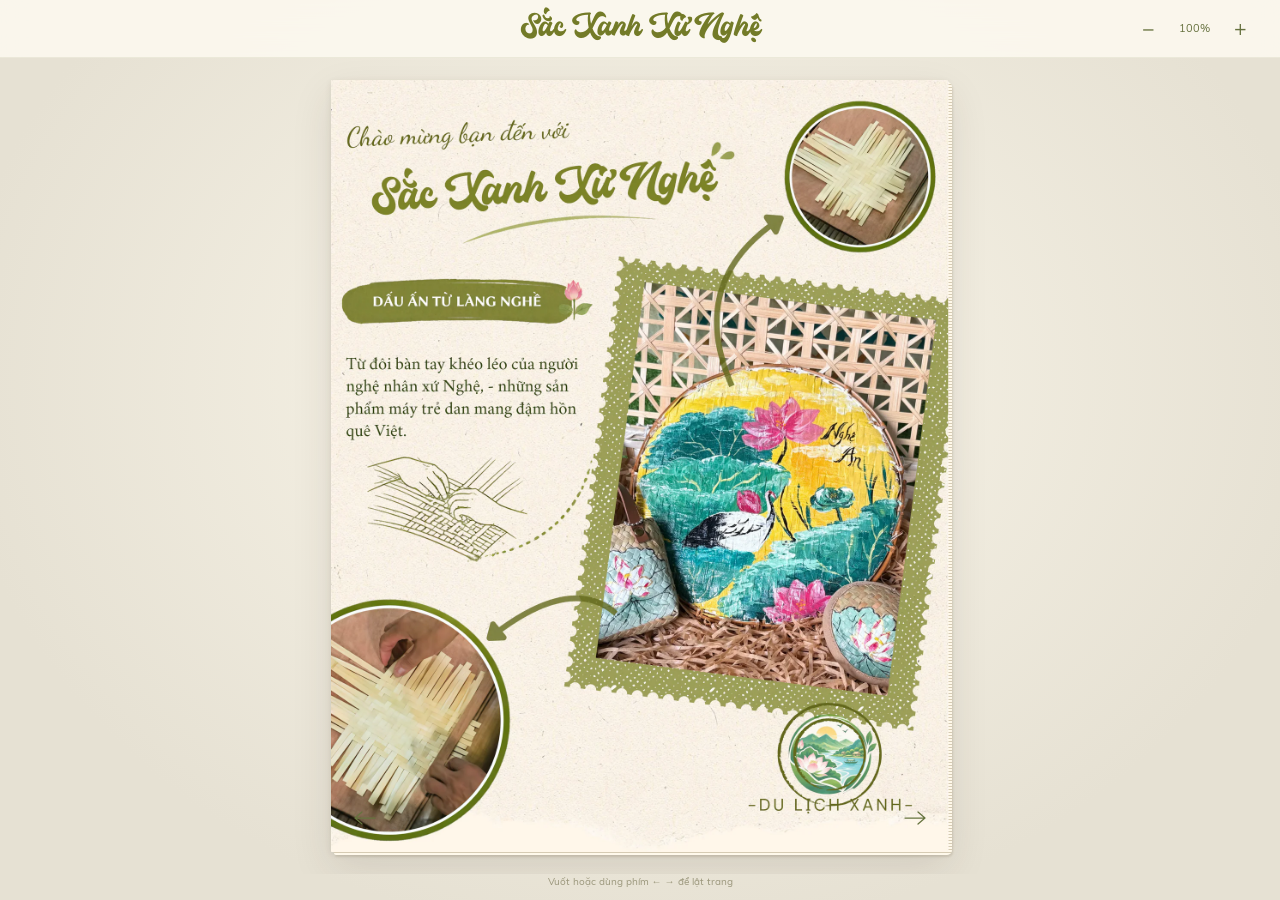
==== commit 38010c67: "final_v3" ====
--- a/index.html
+++ b/index.html
@@ -3,7 +3,7 @@
 <head>
   <meta charset="utf-8">
   <meta name="viewport" content="width=device-width, initial-scale=1">
-  <meta name="description" content="Sắc Xanh Xứ Nghệ — từ đôi bàn tay người nghệ nhân, những món quà mây tre đan kể chuyện Làng Sen, Cửa Lò, Sông Lam và ví, giặm Nghệ Tĩnh.">
+  <meta name="description" content="Sắc Xanh Xứ Nghệ — từ đôi bàn tay người nghệ nhân, những món quà mây tre đan kể chuyện Làng Sen, Cửa Lò, Sông Lam, ví, giặm Nghệ Tĩnh và đồi chè Thanh Chương.">
   <meta name="theme-color" content="#fff7e9">
   <title>Sắc Xanh Xứ Nghệ · Du lịch xanh</title>
   <script>document.documentElement.classList.add("js");</script>
@@ -30,45 +30,40 @@
         <div class="book-pages">
     <section class="chapter" id="gioi-thieu" aria-labelledby="gioi-thieu-title">
       <h1 class="sr-only" id="gioi-thieu-title">Sắc Xanh Xứ Nghệ</h1>
-      <img class="chapter-image" src="assets/pages/gioi-thieu.webp" width="1440" height="1800" loading="lazy" decoding="async" fetchpriority="high" alt="Giới thiệu bộ sưu tập mây tre đan Sắc Xanh Xứ Nghệ.">
-      <div class="page-transcript sr-only"><p>Từ đôi bàn tay khéo léo của người nghệ nhân xứ Nghệ, những sản phẩm mây tre đan mang đậm hồn quê Việt.</p></div>
+      <img class="chapter-image" src="assets/pages/gioi-thieu.webp?v=8f2fc9e49fa2" width="1440" height="1800" loading="lazy" decoding="async" fetchpriority="high" alt="Giới thiệu bộ sưu tập mây tre đan Sắc Xanh Xứ Nghệ.">
+      <div class="page-transcript sr-only"><p>Từ đôi bàn tay khéo léo của người nghệ nhân xứ Nghệ, - những sản phẩm máy trẻ dan mang đậm hồn quê Việt.</p></div>
     </section>
 
     <section class="chapter" id="lang-sen" aria-labelledby="lang-sen-title">
       <h2 class="sr-only" id="lang-sen-title">Làng Sen quê Bác</h2>
-      <img class="chapter-image" src="assets/pages/lang-sen.webp" width="1440" height="1800" loading="lazy" decoding="async" alt="Bộ quà Làng Sen Kim Liên, chân dung Bác Hồ và hoa sen.">
-      <div class="page-transcript sr-only"><p>Làng Sen Kim Liên với những mái nhà giản dị, hàng tre xanh và ao sen hồng từ lâu đã trở thành hình ảnh thân thuộc của quê hương Nghệ An. Đây không chỉ là quê hương Chủ tịch Hồ Chí Minh mà còn là nơi lưu giữ những giá trị văn hóa và truyền thống tốt đẹp của người Việt.</p>
-          <p>Lấy cảm hứng từ vẻ đẹp ấy, bộ sản phẩm Làng Sen Kim Liên thuộc bộ sưu tập “Sắc Xanh Xứ Nghệ” ra đời nhằm đưa hình ảnh quê hương đến gần hơn với du khách. Trên chiếc mẹt tre là khung cảnh ngôi nhà quê bên hồ sen, kết hợp cùng chiếc túi và móc khóa hình nón được trang trí đồng điệu, tạo nên bộ quà lưu niệm mang đậm dấu ấn văn hóa Việt Nam.</p>
-          <p>Điểm đặc biệt của sản phẩm là sự kết hợp giữa hình ảnh Làng Sen và chất liệu mây tre đan truyền thống. Những vật liệu gần gũi với thiên nhiên được người thợ khéo léo tạo hình, vừa có giá trị thẩm mỹ, vừa có thể sử dụng hoặc trưng bày trong đời sống hằng ngày.</p>
-          <p>Không chỉ là món quà lưu niệm, bộ sản phẩm còn góp phần quảng bá văn hóa địa phương, tôn vinh nghề thủ công truyền thống và khuyến khích du lịch gắn với thiên nhiên. Qua từng đường đan và hình ảnh hoa sen, “Sắc Xanh Xứ Nghệ” mong muốn gửi đến du khách một món quà giản dị nhưng ý nghĩa, giúp lưu giữ những ký ức đẹp về quê Bác và vùng đất Nghệ An thân thương.</p></div>
+      <img class="chapter-image" src="assets/pages/lang-sen.webp?v=18ce8269ab4f" width="1440" height="1800" loading="lazy" decoding="async" alt="Bộ quà Làng Sen Kim Liên, chân dung Bác Hồ và hoa sen.">
+      <div class="page-transcript sr-only"><p>Giữa những dấu ấn làm nên bản sắc xứ Nghệ, Làng Sen Kim Liên luôn giữ một vị trí đặc biệt. Đây là quê hương Chủ tịch Hồ Chí Minh, nơi lưu giữ những ký ức về tuổi thơ của Người và những giá trị truyền thống đã trở thành niềm tự hào của dân tộc Việt Nam. Với hình ảnh những nếp nhà tranh giản dị, hàng tre xanh và ao sen thân thuộc, Làng Sen đã trở thành biểu tượng của một miền quê giàu truyền thống, gắn liền với tình yêu quê hương, đất nước và lòng kính trọng dành cho vị lãnh tụ kính yêu. Lấy cảm hứng từ ý nghĩa đặc biệt đó, Làng Sen Quê Bác được lựa chọn làm một trong những chủ đề của bộ sưu tập Sắc Xanh Xứ Nghệ. Câu chuyện về quê hương Chủ tịch Hồ Chí Minh được chuyển tải vào món quà lưu niệm, giúp những giá trị lịch sử trở nên gần gũi hơn với đời sống thường ngày. Thay vì chỉ dừng lại ở việc tham quan và tìm hiểu một địa danh, du khách có thể mang theo một kỷ niệm gắn với vùng đất mình đã đặt chân đến, đồng thời chia sẻ câu chuyện ý nghĩa ấy với gia đình, bạn bè và những người thân yêu.Thông qua Làng Sen Quê Bác, bộ sưu tập Sắc Xanh Xứ Nghệ mong muốn đưa câu chuyện về quê hương của Người đến gần hơn với du khách, đặc biệt là những người trẻ. Mỗi món quà được mang đi từ Nghệ An sẽ trở thành một cách lưu giữ kỷ niệm, một câu chuyện để kể và một dấu ấn để nhớ về vùng đất này. Bởi giá trị của một món quà lưu niệm không chỉ nằm ở hình thức hay công dụng, mà còn ở những điều ý nghĩa được gửi đến người nhận. Với Làng Sen, đó là tình yêu quê hương, lòng biết ơn và niềm tự hào về một vùng đất đã góp phần làm nên những dấu ấn không thể phai mờ trong lịch sử dân tộc.</p></div>
     </section>
 
     <section class="chapter" id="cua-lo" aria-labelledby="cua-lo-title">
       <h2 class="sr-only" id="cua-lo-title">Cửa Lò bến nhớ</h2>
-      <img class="chapter-image" src="assets/pages/cua-lo.webp" width="1440" height="1800" loading="lazy" decoding="async" alt="Bộ quà Biển Cửa Lò trên nền nước biển và giấy màu kem.">
-      <div class="page-transcript sr-only"><p>Biển Cửa Lò với bãi cát dài, làn nước xanh và những con thuyền vươn khơi là hình ảnh đặc trưng của quê hương Nghệ An. Không chỉ là điểm đến nghỉ dưỡng, nơi đây còn gắn liền với cuộc sống bình dị của người dân miền biển.</p>
-          <p>Lấy cảm hứng từ vẻ đẹp ấy, bộ sản phẩm Biển Cửa Lò thuộc bộ sưu tập “Sắc Xanh Xứ Nghệ” tái hiện khung cảnh biển xanh, bờ cát vàng, hàng dừa và những con thuyền nhỏ. Hình ảnh được thể hiện trên mẹt tre, túi mây tre đan và móc khóa hình nón, tạo nên bộ quà lưu niệm mang đậm dấu ấn vùng biển.</p>
-          <p>Sản phẩm không chỉ gợi nhớ những kỷ niệm bên biển mà còn gửi gắm thông điệp bảo vệ môi trường, giữ gìn cảnh quan và hạn chế rác thải nhựa. Với chất liệu thủ công gần gũi thiên nhiên, bộ quà tặng mong muốn đưa vẻ đẹp Cửa Lò đến gần hơn với du khách, lưu giữ những ký ức đáng nhớ về biển quê hương.</p></div>
+      <img class="chapter-image" src="assets/pages/cua-lo.webp?v=8f9869d5c762" width="1440" height="1800" loading="lazy" decoding="async" alt="Bộ quà Biển Cửa Lò trên nền nước biển và giấy màu kem.">
+      <div class="page-transcript sr-only"><p>Biển Cửa Lò không chỉ được biết đến bởi bãi cát dài, làn nước trong xanh và vẻ đẹp khoáng đạt của thiên nhiên mà còn bởi nhịp sống bình dị của những con người gắn bó với biển. Qua những chuyến thuyền vươn khơi, hoạt động đánh bắt hải sản và nhịp sinh hoạt của cư dân ven biển, Cửa Lò mang trong mình nét đặc trưng của một vùng biển giàu sức sống. Trải qua thời gian, Cửa Lò đã trở thành một phần trong ký ức của nhiều người, từ những cư dân sinh sống lâu đời bên biển đến những du khách từng có . dịp đặt chân đến nơi đây. Mỗi người có thể lưu giữ một ấn tượng khác nhau về vùng biển này, nhưng tất cả đều góp phần tạo nên hình ảnh một Cửa Lò vừa sôi động, vừa bình dị và gần gũi. Chính những nét đẹp ấy đã trở thành nguồn cảm hứng để hình thành chủ đề Cửa Lò Bến Nhớ trong bộ sưu tập quà lưu niệm Sắc Xanh Xứ Nghệ. Tên gọi Cửa Lò Bến Nhớ mang ý nghĩa về sự gắn bó và lưu luyến đối với một miền biển đã từng ghé qua. Trong bộ sưu tập Sắc Xanh Xứ Nghệ, chủ đề này không chỉ góp thêm sắc màu của biển vào bức tranh quê hương Nghệ An mà còn lưu giữ một nét văn hóa đặc trưng của miền đất ven biển.</p></div>
     </section>
 
     <section class="chapter" id="song-lam" aria-labelledby="song-lam-title">
       <h2 class="sr-only" id="song-lam-title">Dấu ấn Sông Lam</h2>
-      <img class="chapter-image" src="assets/pages/song-lam.webp" width="1440" height="1800" loading="lazy" decoding="async" alt="Bộ quà Sông Lam cùng núi, thuyền và hoa văn trống đồng.">
-      <div class="page-transcript sr-only"><p>Sông Lam từ lâu đã gắn bó với đời sống người dân xứ Nghệ, bồi đắp phù sa cho ruộng đồng và lưu giữ ký ức của nhiều thế hệ. Dòng sông không chỉ là cảnh quan quen thuộc mà còn tượng trưng cho tình yêu quê hương và những kỷ niệm bình dị.</p>
-          <p>Từ cảm hứng ấy, bộ sản phẩm Sông Lam Nghệ An thuộc bộ sưu tập “Sắc Xanh Xứ Nghệ” tái hiện dòng sông giữa núi đồi, ánh hoàng hôn và những con thuyền nhỏ. Hình ảnh được thể hiện trên mẹt tre, túi mây tre đan và móc khóa hình nón, tạo nên bộ quà lưu niệm mang nét đẹp yên bình của quê hương.</p>
-          <p>Chất liệu tre và mây được sử dụng trong bộ sản phẩm có nguồn gốc từ làng nghề mây tre đan xã Nghi Thái. Dưới bàn tay người thợ, những nguyên liệu tự nhiên được xử lý, uốn, đan và hoàn thiện thành các sản phẩm mang tính ứng dụng cao. Nghề đan lát tại Nghi Thái không chỉ tạo ra những vật dụng gần gũi mà còn lưu giữ kỹ năng thủ công, nếp sống và giá trị văn hóa của làng quê Nghệ An.</p>
-          <p>So với các sản phẩm lưu niệm làm từ nhựa hoặc vật liệu khó phân hủy, mây tre đan có độ bền sử dụng tốt, có thể dùng để đựng đồ, trang trí hoặc làm vật dụng hằng ngày. Qua đó, món quà không chỉ mang giá trị kỷ niệm mà còn khuyến khích việc lựa chọn sản phẩm tự nhiên, sử dụng lâu dài và góp phần hỗ trợ nghề thủ công địa phương.</p>
-          <p>Sản phẩm kết hợp chất liệu thủ công truyền thống của Nghi Thái với hình ảnh Sông Lam, giúp du khách lưu giữ những kỷ niệm về Nghệ An theo cách gần gũi và ý nghĩa hơn. Qua đó, “Sắc Xanh Xứ Nghệ” mong muốn lan tỏa tình yêu quê hương, sự trân trọng văn hóa và ý thức gìn giữ cảnh quan thiên nhiên.</p></div>
+      <img class="chapter-image" src="assets/pages/song-lam.webp?v=38f913f8272a" width="1440" height="1800" loading="lazy" decoding="async" alt="Bộ quà Sông Lam cùng núi, thuyền và hoa văn trống đồng.">
+      <div class="page-transcript sr-only"><p>Trên dải đất Nghệ An, sông Lam không chỉ là một dòng sông gắn liền với cảnh quan thiên nhiên mà còn là biểu tượng thân thuộc trong đời sống và tâm thức của người dân xứ Nghệ. Dòng sông bắt nguồn từ núi rừng, chảy qua những miền quê, bồi đắp phù sa cho ruộng đồng và nuôi dưỡng cuộc sống của bao thế hệ. Qua năm tháng, sông Lam đã chứng kiến những đổi thay của quê hương, gắn bó với hoạt động lao động, sinh hoạt và những kỷ niệm bình dị của người dân hai bên bờ. Bởi vậy, đối với nhiều người, sông Lam không đơn thuần là một địa danh mà còn là hình ảnh đại diện cho quê hương, nơi lưu giữ những tình cảm thân thương và ký ức khó phai.Điều làm nên ý nghĩa đặc biệt của sông Lam chính là sự gắn bó bền chặt giữa dòng sông với con người và văn hóa xứ Nghệ. Dòng nước ấy đã đi vào lời ca, câu chuyện dân gian và đời sống thường ngày, trở thành một phần trong ký ức của những người sinh ra và lớn lên trên mảnh đất này. Dù cuộc sống có nhiều đổi thay, sông Lam vẫn giữ vị trí riêng trong lòng người dân Nghệ An, gợi nhắc về quê nhà, về những năm tháng gắn bó và tình cảm dành cho nơi mình thuộc về. Chính sự gần gũi ấy đã khiến dòng sông trở thành một trong những biểu tượng tiêu biểu khi nhắc đến bản sắc xứ Nghệ.Từ tình cảm và ý nghĩa đó, Dấu ấn sông Lam ra đời như một món quà lưu niệm mang câu chuyện về dòng sông quê hương đến gần hơn với du khách. Không chỉ lưu lại kỷ niệm về một chuyến đi, món quà còn giúp người nhận hiểu thêm về một biểu tượng văn hóa của Nghệ An và tình cảm sâu nặng của người dân dành cho quê hương.</p></div>
     </section>
 
     <section class="chapter" id="vi-giam" aria-labelledby="vi-giam-title">
       <h2 class="sr-only" id="vi-giam-title">Ví Dặm tình ca</h2>
-      <img class="chapter-image" src="assets/pages/vi-giam.webp" width="1440" height="1800" loading="lazy" decoding="async" alt="Bộ quà Ví Dặm, nốt nhạc và hoa trên nền giấy xanh.">
-      <div class="page-transcript sr-only"><p>Dân ca ví, giặm từ lâu đã trở thành một phần không thể thiếu trong đời sống văn hóa của người dân Nghệ An và Hà Tĩnh. Những câu hát mộc mạc chứa đựng tình yêu quê hương, tình cảm gia đình và tâm hồn chân thành của con người xứ Nghệ. Năm 2014, dân ca ví, giặm Nghệ Tĩnh được UNESCO ghi danh là Di sản văn hóa phi vật thể đại diện của nhân loại.</p>
-          <p>Lấy cảm hứng từ di sản ấy, bộ sản phẩm Ví, giặm Nghệ Tĩnh thuộc bộ sưu tập “Sắc Xanh Xứ Nghệ” khắc họa hình ảnh đôi trai gái trong trang phục truyền thống, kết hợp cùng nốt nhạc và khung cảnh quê hương trên mẹt tre, túi mây tre đan và móc khóa hình nón.</p>
-          <p>Các sản phẩm được làm từ tre và mây tự nhiên có nguồn gốc từ làng nghề mây tre đan xã Nghi Thái. Tại làng nghề, người thợ sử dụng những kỹ thuật truyền thống để chẻ, vót, phơi, uốn và đan nguyên liệu thành các sản phẩm thủ công. Mỗi sản phẩm là kết quả của sự khéo léo, kiên trì và kinh nghiệm được gìn giữ qua thời gian.</p>
-          <p>Việc kết hợp hình ảnh dân ca ví, giặm với sản phẩm mây tre đan Nghi Thái tạo nên sự gặp gỡ giữa hai giá trị văn hóa của Nghệ An: di sản nghệ thuật dân gian và nghề thủ công truyền thống. Nếu lời ca được lưu truyền qua giọng hát, thì kỹ nghệ đan lát được tiếp nối qua đôi bàn tay người thợ.</p>
-          <p>Sản phẩm là sự kết hợp giữa giá trị văn hóa và nghề thủ công truyền thống, góp phần đưa dân ca ví, giặm đến gần hơn với du khách, đặc biệt là thế hệ trẻ. Qua từng đường đan và hình ảnh, “Sắc Xanh Xứ Nghệ” mong muốn lưu giữ lời ca quê hương, khơi gợi niềm tự hào văn hóa và lan tỏa những giá trị di sản qua những món quà giản dị, thân thiện với môi trường.</p></div>
+      <img class="chapter-image" src="assets/pages/vi-giam.webp?v=b8a3b7caf146" width="1440" height="1800" loading="lazy" decoding="async" alt="Bộ quà Ví Dặm, nốt nhạc và hoa trên nền giấy xanh.">
+      <div class="page-transcript sr-only"><p>Trong đời sống văn hóa của người dân Nghệ An và Hà Tĩnh, dân ca Ví, Dặm từ lâu đã trở thành một nét đẹp không thể tách rời. Những câu hát mộc mạc được cất lên trong lao động, sinh hoạt và những dịp gặp gỡ đã thể hiện tâm hồn chân thành, tình cảm sâu nặng cùng cách ứng xử giàu nghĩa tình của con người xứ Nghệ. Qua lời ca, người dân gửi gắm tình yêu quê hương, tình cảm gia đình, tình yêu đôi lứa và những tâm tư trong cuộc sống thường ngày. Không cầu kỳ về ngôn từ hay giai điệu, Ví, Dặm chinh phục người nghe bằng sự gần gũi, sâu lắng và nét riêng khó trộn lẫn. Lấy cảm hứng từ di sản văn hóa đặc biệt ấy, Ví, Dặm Tình Ca được hình thành như một món quà lưu niệm mang theo âm hưởng và tình cảm của quê hương Nghệ An. Nếu lời ca được lưu truyền qua giọng hát thì câu chuyện về Ví, Dặm có thể tiếp tục đến với nhiều người qua những món quà gần gũi trong cuộc sống. Đây cũng là cách đưa một di sản văn hóa đến gần hơn với du khách, đặc biệt là thế hệ trẻ, để những người chưa có dịp tìm hiểu có thể biết đến và thêm yêu nét đẹp nghệ thuật dân gian của quê hương.Ví, Dặm Tình Ca mang thông điệp về sự trân trọng và tiếp nối những giá trị văn hóa truyền thống. Mỗi món quà không chỉ lưu giữ kỷ niệm về vùng đất Nghệ An mà còn góp phần kể tiếp câu chuyện về những làn điệu dân ca đã nuôi dưỡng tâm hồn bao thế hệ người dân xứ Nghệ. Để dù ở bất cứ nơi đâu, tiếng hát quê hương vẫn luôn được nhớ đến, gìn giữ và ngânvang trong đời sống hôm nay</p></div>
+    </section>
+
+    <section class="chapter" id="thanh-chuong" aria-labelledby="thanh-chuong-title">
+      <h2 class="sr-only" id="thanh-chuong-title">Đồi chè Thanh Chương</h2>
+      <img class="chapter-image" src="assets/pages/thanh-chuong.webp" width="1440" height="1800" loading="lazy" decoding="async" alt="Đồi chè Thanh Chương với núi xanh, tách trà và bộ quà mây tre đan trên nền cảnh đồi chè.">
+      <div class="page-transcript sr-only"><p>Giữa vùng đất Nghệ An đầy nắng gió, những đồi chè xanh trải dài trên các hòn đảo nhỏ giữa lòng hồ Cầu Cau, Thanh Chương đã tạo nên một cảnh quan đặc trưng, vừa khoáng đạt vừa yên bình. Những đồi chè không chỉ mang đến vẻ đẹp riêng cho vùng đất này mà còn gắn liền với hoạt động sản xuất và sinh kế của người dân địa phương. Đằng sau mỗi mùa chè là sự cần cù, kinh nghiệm canh tác và quá trình lao động bền bỉ của người trồng chè. Chính sự gắn bó giữa con người với đất đai đã góp phần tạo nên hương vị chè đặc trưng, đồng thời làm nên nét riêng trong đời sống kinh tế và văn hóa của Thanh Chương.</p>
+          <p>Hương chè Thanh Chương được lấy cảm hứng từ giá trị cảnh quan và nông nghiệp đặc trưng ấy. Bộ sản phẩm hướng đến việc giới thiệu một vùng đất không chỉ có vẻ đẹp thiên nhiên mà còn có những sản phẩm nông nghiệp gắn bó mật thiết với cuộc sống người dân. Qua đó, hình ảnh đồi chè Thanh Chương được gửi gắm trong một món quà lưu niệm mang dấu ấn địa phương, giúp du khách hiểu thêm về thành quả lao động và những giá trị được tạo nên từ chính mảnh đất này.</p>
+          <p>Không đơn thuần là món quà lưu giữ kỷ niệm về một điểm đến, Hương chè Thanh Chương còn truyền tải thông điệp trân trọng thiên nhiên, người lao động và những sản vật quê hương. Sản phẩm góp phần đưa hình ảnh vùng chè đến gần hơn với du khách, đồng thời mở ra cách giới thiệu nông sản địa phương thông qua các sản phẩm quà tặng du lịch. Mỗi món quà vì thế không chỉ gợi nhớ về một vùng đất xanh mà còn mang theo câu chuyện về sự cần cù, tình yêu lao động và giá trị quê hương được tạo dựng qua nhiều thế hệ.</p></div>
     </section>
         </div>
         <div class="book-page-controls" hidden>
--- a/book.css
+++ b/book.css
@@ -76,7 +76,7 @@
 }
 .page-arrow-previous { left: 13px; }
 .page-arrow-next { right: 13px; }
-.book-shell[data-page="3"] .page-arrow, .book-shell[data-page="4"] .page-arrow { color: #fff9e6; }
+.book-shell[data-page="3"] .page-arrow, .book-shell[data-page="4"] .page-arrow, .book-shell[data-page="5"] .page-arrow { color: #fff9e6; }
 .page-arrow:hover:enabled { background: transparent; opacity: .7; }
 .page-arrow-previous:hover:enabled { transform: translateX(-2px); }
 .page-arrow-next:hover:enabled { transform: translateX(2px); }
